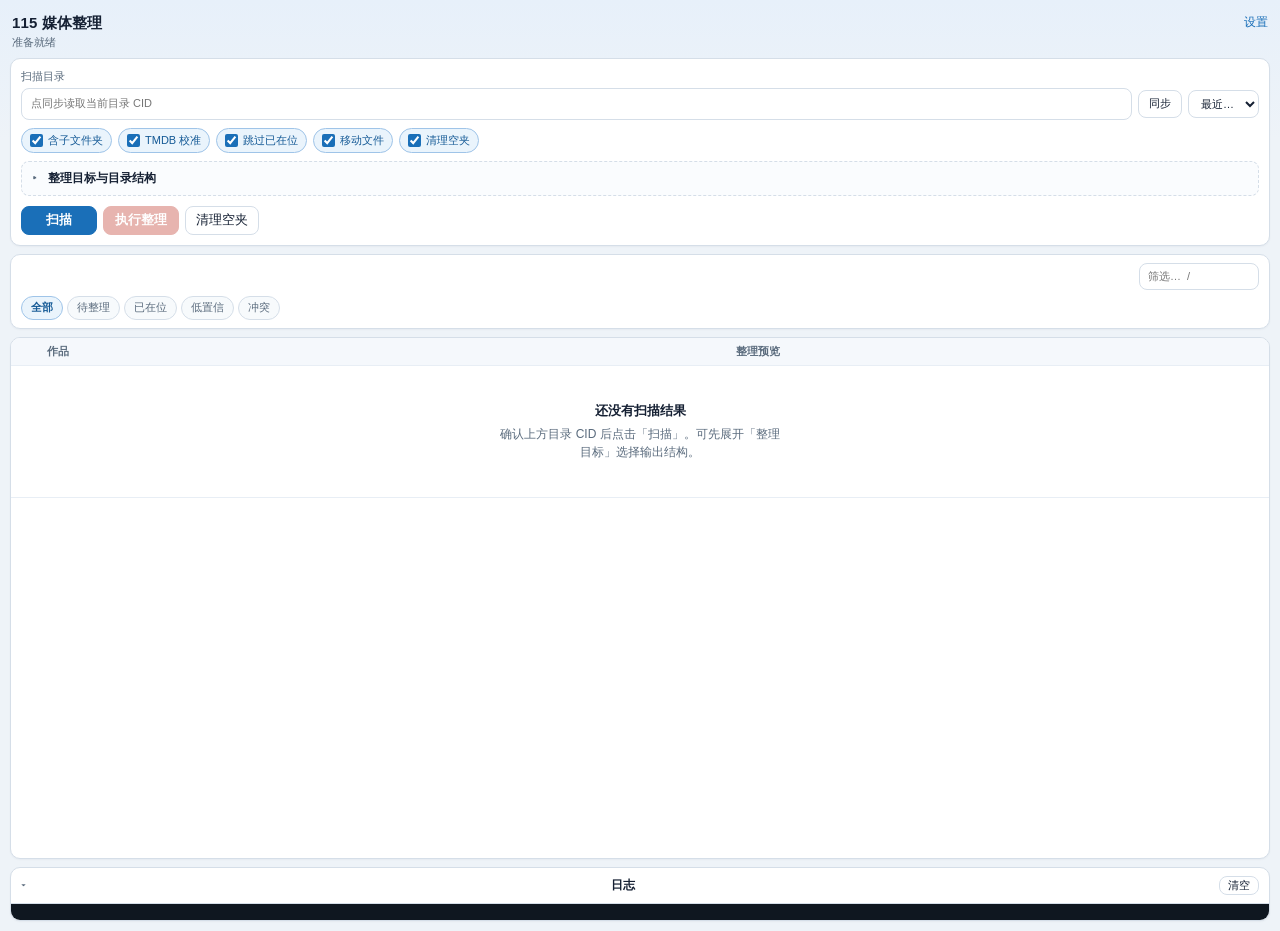
==== sidepanel/index.html @ fe875b84 "Prevent whole-drive scans and polish post-release UX. Stop inventing cid=0 when the current folder c" ====
<!DOCTYPE html>
<html lang="zh-CN">
<head>
  <meta charset="UTF-8" />
  <meta name="viewport" content="width=device-width, initial-scale=1" />
  <title>115 媒体整理</title>
  <link rel="stylesheet" href="style.css" />
</head>
<body>
  <header class="header">
    <div class="header-main">
      <h1>115 媒体整理 <span class="ver" id="appVersion"></span></h1>
      <p class="sub" id="statusLine">准备就绪</p>
    </div>
    <a class="link" href="../options/index.html" target="_blank">设置</a>
  </header>

  <section class="panel scan-panel">
    <label class="field cid-field">
      <span class="field-label">扫描目录</span>
      <div class="cid-row">
        <input id="cidInput" type="text" value="" placeholder="点同步读取当前目录 CID" title="目录 CID，可手动改；勿填 0 除非要扫全盘" />
        <button id="btnRefreshCid" class="btn" type="button" title="从当前 115 标签页重新读取">同步</button>
        <select id="recentCid" title="最近扫描过的目录">
          <option value="">最近…</option>
        </select>
      </div>
      <p class="hint warn-hint" id="cidRootWarn" hidden>当前是网盘根目录 + 含子文件夹 = 将扫描整个网盘。请先「同步」到具体文件夹。</p>
    </label>

    <div class="check-row" role="group" aria-label="扫描选项">
      <label class="chip" title="递归扫描子文件夹；在根目录(cid=0)下会扫全盘">
        <input id="scanRecursive" type="checkbox" checked />
        <span>含子文件夹</span>
      </label>
      <label class="chip" title="用 TMDB 把杂乱文件名校准为标准中文片名">
        <input id="enableMeta" type="checkbox" checked />
        <span>TMDB 校准</span>
      </label>
      <label class="chip" title="已在目标位置且带 tmdb id 的文件跳过网络校准">
        <input id="skipCalibrateOrganized" type="checkbox" checked />
        <span>跳过已在位</span>
      </label>
      <label class="chip" title="重命名后移动到目标路径">
        <input id="moveFiles" type="checkbox" checked />
        <span>移动文件</span>
      </label>
      <label class="chip" title="整理完成后删除无有效视频的文件夹（广告包/过小视频不计；进回收站）">
        <input id="cleanEmptyFolders" type="checkbox" checked />
        <span>清理空夹</span>
      </label>
    </div>
    <p class="hint meta-hint" id="metaHint" hidden>未填 API Key 时将使用 TMDB 网页搜索</p>

    <details class="organize-details" id="organizeBox">
      <summary>整理目标与目录结构</summary>
      <div class="organize-body">
        <label class="field">
          <span class="field-label">目录结构</span>
          <select id="folderLayout"></select>
          <p class="hint" id="folderLayoutHint"></p>
        </label>
        <label class="field">
          <span class="field-label">整理到</span>
          <select id="targetMode">
            <option value="scan">当前扫描目录下</option>
            <option value="cid">指定网盘目录</option>
          </select>
        </label>
        <div class="field" id="targetCidField" hidden>
          <span class="field-label">目标目录</span>
          <div class="target-pick">
            <div class="target-pick-label" id="targetCidLabel" title="cid=0">根目录</div>
            <input id="targetCid" type="hidden" value="0" />
            <button id="btnPickTarget" class="btn" type="button">选择…</button>
            <button id="btnUseScanAsTarget" class="btn" type="button" title="用当前扫描目录">用当前</button>
          </div>
        </div>
        <label class="field">
          <span class="field-label">根路径前缀</span>
          <input id="targetBasePath" type="text" placeholder="可选，例如：媒体库" />
        </label>
      </div>
    </details>

    <div class="actions actions-primary">
      <button id="btnScan" class="btn primary" type="button">扫描</button>
      <button id="btnStopScan" class="btn warn" type="button" hidden>停止扫描</button>
      <button id="btnRun" class="btn danger" type="button" disabled>执行整理</button>
      <button id="btnStopRun" class="btn warn" type="button" hidden>停止整理</button>
      <button id="btnClean" class="btn" type="button" title="扫描当前目录，删除无有效视频的子文件夹（忽略广告/过小文件）">清理空夹</button>
    </div>
  </section>

  <section class="panel tools-panel" id="toolsPanel" hidden>
    <div class="actions actions-select" role="group" aria-label="勾选">
      <span class="actions-label">勾选</span>
      <button id="btnSelectAll" class="btn ghost" type="button" disabled>全选</button>
      <button id="btnSelectNone" class="btn ghost" type="button" disabled>全不选</button>
      <button id="btnSelectVisible" class="btn ghost" type="button" disabled title="只勾选当前筛选/视图下可见的作品">勾选可见</button>
      <button id="btnSelectNeed" class="btn ghost" type="button" disabled title="勾选尚未在目标路径的文件">待整理</button>
      <button id="btnSelectTv" class="btn ghost" type="button" disabled title="只勾选剧集">剧集</button>
      <button id="btnSelectMovie" class="btn ghost" type="button" disabled title="只勾选电影">电影</button>
      <button id="btnSelectLow" class="btn ghost" type="button" disabled title="勾选校准分数偏低或未识别的项">低置信</button>
      <button id="btnRetryFailed" class="btn ghost" type="button" disabled hidden title="只勾选上次整理失败的项">重试失败</button>
    </div>
    <div class="actions actions-more" role="group" aria-label="列表工具">
      <span class="actions-label">列表</span>
      <button id="btnExpandAll" class="btn ghost" type="button" disabled title="展开全部剧集分组">展开</button>
      <button id="btnCollapseAll" class="btn ghost" type="button" disabled title="折叠全部剧集分组">折叠</button>
      <button id="btnRecalibrate" class="btn ghost" type="button" disabled title="仅对勾选项重新 TMDB 校准">重校准</button>
      <button id="btnCopyPlan" class="btn ghost" type="button" disabled title="复制已选文件的目标路径清单">复制清单</button>
    </div>
  </section>

  <div class="modal" id="folderPicker" hidden>
    <div class="modal-backdrop" data-role="close-picker"></div>
    <div class="modal-panel" role="dialog" aria-modal="true" aria-labelledby="folderPickerTitle">
      <div class="modal-head">
        <strong id="folderPickerTitle">选择目标目录</strong>
        <button type="button" class="btn tiny" data-role="close-picker">关闭</button>
      </div>
      <div class="picker-crumb" id="pickerCrumb"></div>
      <div class="picker-toolbar">
        <button type="button" class="btn" id="btnPickerUp" disabled>上级</button>
        <button type="button" class="btn" id="btnPickerRoot">根目录</button>
        <span class="picker-status" id="pickerStatus"></span>
      </div>
      <ul class="picker-list" id="pickerList"></ul>
      <div class="modal-foot">
        <span class="hint" id="pickerCurrent">当前：根目录</span>
        <button type="button" class="btn primary" id="btnPickerConfirm">选择此目录</button>
      </div>
    </div>
  </div>

  <section class="summary" id="summary" hidden>
    <div class="summary-row">
      <span id="summaryText"></span>
      <input id="tableFilter" type="search" placeholder="筛选…  /" autocomplete="off" title="快捷键 /" />
    </div>
    <div class="view-filters" id="viewFilters" role="tablist" aria-label="列表筛选">
      <button type="button" class="view-chip is-active" data-view="all" title="快捷键 1 · 双击勾选可见">全部<span class="view-count" hidden>0</span></button>
      <button type="button" class="view-chip" data-view="need" title="快捷键 2 · 双击勾选可见">待整理<span class="view-count" hidden>0</span></button>
      <button type="button" class="view-chip" data-view="done" title="快捷键 3 · 双击勾选可见">已在位<span class="view-count" hidden>0</span></button>
      <button type="button" class="view-chip" data-view="low" title="快捷键 4 · 双击勾选可见">低置信<span class="view-count" hidden>0</span></button>
      <button type="button" class="view-chip" data-view="conflict" title="快捷键 5 · 双击勾选可见">冲突<span class="view-count" hidden>0</span></button>
    </div>
  </section>

  <section class="table-wrap">
    <table>
      <thead>
        <tr>
          <th class="col-check"></th>
          <th class="col-work">作品</th>
          <th class="col-plan">整理预览</th>
        </tr>
      </thead>
      <tbody id="tbody">
        <tr class="empty"><td colspan="3">
          <div class="empty-state">
            <strong>还没有扫描结果</strong>
            <p>确认上方目录 CID 后点击「扫描」。可先展开「整理目标」选择输出结构。</p>
          </div>
        </td></tr>
      </tbody>
    </table>
  </section>

  <section class="progress" id="progress" hidden>
    <div class="bar"><div class="bar-fill" id="barFill"></div></div>
    <p id="progressText">0 / 0</p>
  </section>

  <details class="log panel" open>
    <summary class="log-head">
      <strong>日志</strong>
      <button id="btnClearLog" class="btn tiny" type="button">清空</button>
    </summary>
    <pre id="log"></pre>
  </details>

  <script type="module" src="app.js"></script>
</body>
</html>
---- sidepanel/style.css ----
:root {
  --bg: #eef3f8;
  --surface: #ffffff;
  --text: #152033;
  --muted: #5a6b7d;
  --line: #d5dee8;
  --line-soft: #e8eef5;
  --primary: #1a6fb8;
  --primary-hover: #155a96;
  --danger: #c4473a;
  --danger-hover: #a8382d;
  --ok: #2a7a4b;
  --warn: #9a6b12;
  --radius: 10px;
  --shadow: 0 1px 2px rgba(21, 32, 51, 0.04);
  --font: "Segoe UI", "PingFang SC", "Hiragino Sans GB", "Microsoft YaHei", sans-serif;
  --mono: ui-monospace, "SF Mono", Menlo, Consolas, monospace;
}

* { box-sizing: border-box; }

html, body {
  margin: 0;
  padding: 0;
  background: var(--bg);
  color: var(--text);
  font: 12.5px/1.4 var(--font);
  min-height: 100%;
}

body {
  display: flex;
  flex-direction: column;
  gap: 8px;
  padding: 10px;
  min-height: 100vh;
  background:
    linear-gradient(180deg, #e7f0fa 0, transparent 140px),
    var(--bg);
}

/* ---------- Header ---------- */

.header {
  display: flex;
  align-items: flex-start;
  justify-content: space-between;
  gap: 10px;
  padding: 2px 2px 0;
}

.header h1 {
  margin: 0;
  font-size: 15px;
  font-weight: 700;
  letter-spacing: 0.01em;
  display: flex;
  align-items: baseline;
  gap: 6px;
  flex-wrap: wrap;
}

.header .ver {
  font-size: 11px;
  font-weight: 500;
  color: var(--muted);
  letter-spacing: 0;
}

.sub {
  margin: 2px 0 0;
  color: var(--muted);
  font-size: 11px;
  line-height: 1.35;
}

.link {
  color: var(--primary);
  text-decoration: none;
  font-size: 12px;
  padding-top: 2px;
  flex-shrink: 0;
}

.link:hover { text-decoration: underline; }

/* ---------- Panels ---------- */

.panel,
.summary,
.table-wrap,
.progress,
.log {
  background: var(--surface);
  border: 1px solid var(--line);
  border-radius: var(--radius);
  box-shadow: var(--shadow);
}

.scan-panel,
.tools-panel {
  padding: 10px;
  display: grid;
  gap: 8px;
}

/* After scan: shrink chrome so the table gets the viewport */
body.has-results .scan-panel {
  gap: 6px;
  padding: 8px 10px;
}
body.has-results .header h1 {
  font-size: 14px;
}
body.has-results .meta-hint:not([hidden]) {
  margin: 0;
}
body.has-results .organize-details:not([open]) summary {
  padding: 4px 0;
}
body.has-results .actions-primary {
  margin-top: 0;
}

.tools-panel {
  gap: 6px;
  padding: 8px 10px;
}

/* ---------- Fields ---------- */

.field {
  display: grid;
  gap: 4px;
  color: var(--muted);
  font-size: 11px;
}

.field-label {
  color: var(--muted);
  font-size: 11px;
}

.field input[type="text"],
.organize-body select,
.organize-body input[type="text"] {
  width: 100%;
  border: 1px solid var(--line);
  border-radius: 8px;
  padding: 7px 9px;
  font: inherit;
  color: var(--text);
  background: #fff;
}

.cid-row {
  display: grid;
  grid-template-columns: 1fr auto auto;
  gap: 6px;
  align-items: center;
}

.cid-row input {
  min-width: 0;
}

.cid-row select {
  max-width: 108px;
  border: 1px solid var(--line);
  border-radius: 8px;
  padding: 6px 8px;
  font: inherit;
  background: #fff;
  color: var(--text);
}

/* ---------- Option chips ---------- */

.check-row {
  display: flex;
  flex-wrap: wrap;
  gap: 6px;
}

.chip {
  display: inline-flex;
  align-items: center;
  gap: 5px;
  padding: 4px 8px;
  border: 1px solid var(--line);
  border-radius: 999px;
  background: #f7fafc;
  color: var(--text);
  font-size: 11px;
  cursor: pointer;
  user-select: none;
}

.chip:has(input:checked) {
  border-color: #9fc4e8;
  background: #eaf4fc;
  color: var(--primary-hover);
}

.chip input {
  margin: 0;
  accent-color: var(--primary);
}

.hint {
  margin: 0;
  color: var(--muted);
  font-size: 11px;
}

.meta-hint {
  color: var(--warn);
}

.warn-hint {
  color: var(--danger);
  margin-top: 4px;
  line-height: 1.35;
}

/* ---------- Organize details ---------- */

.organize-details {
  border: 1px dashed var(--line);
  border-radius: 8px;
  background: #fafcfe;
  overflow: hidden;
}

.organize-details[disabled],
.organize-details.is-disabled {
  opacity: 0.5;
  pointer-events: none;
}

.organize-details > summary {
  list-style: none;
  cursor: pointer;
  padding: 8px 10px;
  font-size: 12px;
  font-weight: 600;
  color: var(--text);
  display: flex;
  align-items: center;
  gap: 6px;
  user-select: none;
}

.organize-details > summary::-webkit-details-marker { display: none; }

.organize-details > summary::before {
  content: "▸";
  color: var(--muted);
  font-size: 10px;
  width: 10px;
}

.organize-details[open] > summary::before { content: "▾"; }

.organize-details > summary:hover {
  background: #f0f5fa;
}

.organize-body {
  display: grid;
  gap: 8px;
  padding: 0 10px 10px;
  border-top: 1px solid var(--line-soft);
  padding-top: 8px;
}

.target-pick {
  display: flex;
  gap: 6px;
  align-items: center;
}

.target-pick-label {
  flex: 1;
  min-width: 0;
  border: 1px solid var(--line);
  border-radius: 8px;
  padding: 7px 9px;
  color: var(--text);
  background: #f8fbfe;
  white-space: nowrap;
  overflow: hidden;
  text-overflow: ellipsis;
  font-size: 12px;
}

/* ---------- Actions ---------- */

.actions {
  display: flex;
  flex-wrap: wrap;
  gap: 6px;
  align-items: center;
}

.actions-primary {
  padding-top: 2px;
}

.actions-primary .btn.primary,
.actions-primary .btn.danger {
  min-width: 76px;
}

.actions-label {
  color: var(--muted);
  font-size: 11px;
  margin-right: 2px;
  flex-shrink: 0;
}

.btn {
  border: 1px solid var(--line);
  background: #fff;
  color: var(--text);
  border-radius: 8px;
  padding: 6px 10px;
  cursor: pointer;
  font: inherit;
  line-height: 1.2;
}

.btn:hover:not(:disabled) { background: #f0f5fa; }
.btn:disabled { opacity: 0.4; cursor: not-allowed; }

.btn.ghost {
  padding: 4px 8px;
  font-size: 11px;
  background: transparent;
  border-color: transparent;
  color: var(--muted);
}

.btn.ghost:hover:not(:disabled) {
  background: #eef3f8;
  color: var(--text);
  border-color: var(--line-soft);
}

.btn.primary {
  background: var(--primary);
  border-color: var(--primary);
  color: #fff;
  font-weight: 600;
}
.btn.primary:hover:not(:disabled) { background: var(--primary-hover); }

.btn.danger {
  background: var(--danger);
  border-color: var(--danger);
  color: #fff;
  font-weight: 600;
}
.btn.danger:hover:not(:disabled) { background: var(--danger-hover); }

.btn.warn {
  background: #c47a1a;
  border-color: #c47a1a;
  color: #fff;
}
.btn.warn:hover:not(:disabled) { background: #a86512; }
.btn.warn[hidden] { display: none !important; }

.btn.tiny {
  padding: 2px 8px;
  font-size: 11px;
}

/* ---------- Summary ---------- */

.summary {
  padding: 8px 10px;
  font-size: 11px;
  color: var(--muted);
  display: grid;
  gap: 6px;
  position: sticky;
  top: 0;
  z-index: 2;
}

.summary-row {
  display: flex;
  gap: 8px;
  align-items: center;
}

.summary-row #summaryText {
  flex: 1;
  min-width: 0;
  line-height: 1.35;
}

#tableFilter {
  width: 120px;
  flex: 0 0 auto;
  border: 1px solid var(--line);
  border-radius: 8px;
  padding: 5px 8px;
  font: inherit;
  background: #fff;
}

.view-filters {
  display: flex;
  flex-wrap: wrap;
  gap: 4px;
}

.view-chip {
  border: 1px solid var(--line);
  background: #f7fafc;
  color: var(--muted);
  border-radius: 999px;
  padding: 3px 9px;
  font: inherit;
  font-size: 11px;
  cursor: pointer;
}

.view-chip:hover {
  background: #eef3f8;
  color: var(--text);
}

.view-chip.is-active {
  border-color: #9fc4e8;
  background: #eaf4fc;
  color: var(--primary-hover);
  font-weight: 600;
}

.view-count {
  margin-left: 4px;
  font-variant-numeric: tabular-nums;
  opacity: 0.75;
  font-weight: 500;
}

.view-chip.is-active .view-count {
  opacity: 1;
}

.view-chip.is-empty {
  opacity: 0.55;
}

.empty-state {
  display: grid;
  gap: 6px;
  justify-items: center;
  max-width: 280px;
  margin: 0 auto;
}

.empty-state strong {
  color: var(--text);
  font-size: 13px;
}

.empty-state p {
  margin: 0;
  color: var(--muted);
  font-size: 12px;
  line-height: 1.45;
}

.progress {
  position: sticky;
  bottom: 0;
  z-index: 2;
}

.tools-panel[hidden] {
  display: none !important;
}

/* ---------- Table ---------- */

.table-wrap {
  padding: 0;
  overflow: auto;
  flex: 1 1 auto;
  min-height: 240px;
  max-height: none;
  /* Main workspace — use most of the sidepanel height */
  height: clamp(280px, 58vh, 78vh);
}

table {
  width: 100%;
  border-collapse: collapse;
  font-size: 12px;
  table-layout: fixed;
}

th, td {
  border-bottom: 1px solid var(--line-soft);
  padding: 6px 8px;
  text-align: left;
  vertical-align: top;
}

th {
  position: sticky;
  top: 0;
  background: #f5f8fc;
  z-index: 1;
  color: var(--muted);
  font-weight: 600;
  font-size: 11px;
}

.col-check {
  width: 28px;
  padding-left: 8px;
  padding-right: 0;
  vertical-align: middle;
}
.col-work { width: 56%; }
.col-plan { width: 44%; }

.work-cell {
  display: flex;
  gap: 8px;
  align-items: flex-start;
  min-width: 0;
}

.poster-link {
  display: block;
  flex: 0 0 auto;
  border-radius: 4px;
  line-height: 0;
}
.poster-link:hover .poster {
  outline: 2px solid var(--primary);
  outline-offset: 1px;
}
.poster {
  width: 36px;
  height: 54px;
  object-fit: cover;
  border-radius: 4px;
  background: #e8eef5;
  display: block;
  flex: 0 0 auto;
}
.poster-empty {
  width: 36px;
  height: 54px;
  border-radius: 4px;
  flex: 0 0 auto;
  background: repeating-linear-gradient(
    -45deg,
    #eef2f7,
    #eef2f7 4px,
    #e4eaf2 4px,
    #e4eaf2 8px
  );
}

.group-head {
  background: #f4f8fc;
}
.group-head td {
  vertical-align: middle;
  border-bottom-color: #d7e3ef;
  padding-top: 8px;
  padding-bottom: 8px;
}
.group-title-row {
  display: flex;
  align-items: center;
  gap: 2px;
  min-width: 0;
}
.group-title-block {
  min-width: 0;
  flex: 1;
  display: grid;
  gap: 4px;
}
.group-title-edit {
  display: flex;
  gap: 4px;
  align-items: center;
  min-width: 0;
  flex: 1;
}
.group-title-input {
  font-weight: 650;
  font-size: 12.5px;
  flex: 1 1 auto;
  min-width: 64px;
}
.group-year-input {
  width: 42px;
  flex: 0 0 auto;
  text-align: center;
  color: var(--muted);
}
.group-tmdb-input {
  width: 58px;
  flex: 0 0 auto;
  text-align: center;
  color: var(--muted);
  font-variant-numeric: tabular-nums;
}
.meta-line {
  font-size: 11px;
  line-height: 1.35;
  overflow: hidden;
  text-overflow: ellipsis;
  white-space: nowrap;
}
.group-head.is-done,
.group-child.is-done {
  background: #f3faf5;
}
.group-head.is-low,
.group-child.is-low {
  background: #fff8ec;
}
.group-head.is-dup,
.group-child.is-dup {
  box-shadow: inset 3px 0 0 #c4473a;
}
.group-head.is-gap {
  box-shadow: inset 3px 0 0 #9a6b12;
}

.kind-inline {
  display: flex;
  flex-wrap: wrap;
  gap: 4px;
  align-items: center;
}
.kind-select,
.region-select {
  border: 1px solid var(--line);
  border-radius: 6px;
  padding: 2px 6px;
  font: inherit;
  font-size: 11px;
  background: #fff;
  color: var(--text);
  width: auto;
  max-width: 100%;
}
.kind-select { min-width: 56px; }
.region-select { min-width: 64px; }

.plan-stack {
  display: grid;
  gap: 4px;
  min-width: 0;
}
.plan-stack input {
  width: 100%;
}
.plan-sub {
  font-size: 11px;
  line-height: 1.3;
  overflow: hidden;
  text-overflow: ellipsis;
  white-space: nowrap;
}
.plan-name-preview {
  display: block;
  overflow: hidden;
  text-overflow: ellipsis;
  white-space: nowrap;
}

.file-cell {
  min-width: 0;
  padding-left: 4px;
}
.file-name {
  overflow: hidden;
  text-overflow: ellipsis;
  white-space: nowrap;
  font-size: 11.5px;
  line-height: 1.35;
}
.file-meta {
  display: flex;
  flex-wrap: wrap;
  align-items: center;
  gap: 4px 6px;
  margin-top: 2px;
  font-size: 11px;
  line-height: 1.3;
}

.tag-warn,
.tag-done {
  display: inline-block;
  margin-left: 4px;
  padding: 0 5px;
  border-radius: 4px;
  font-size: 10px;
  font-weight: 500;
  vertical-align: middle;
}
.tag-warn {
  background: #fde8e6;
  color: var(--danger);
}
.tag-done {
  background: #e5f5ea;
  color: var(--ok);
}

.group-toggle {
  border: 0;
  background: transparent;
  cursor: pointer;
  padding: 0 2px;
  color: var(--muted);
  font-size: 11px;
  line-height: 1.4;
  flex: 0 0 auto;
}
.group-toggle-spacer {
  display: inline-block;
  width: 12px;
  flex: 0 0 auto;
}
.group-child td {
  padding-top: 5px;
  padding-bottom: 5px;
}
.group-child.is-companion { opacity: 0.85; }
.group-child.is-hidden { display: none; }

td input[type="text"] {
  width: 100%;
  min-width: 0;
  border: 1px solid transparent;
  border-radius: 6px;
  padding: 3px 5px;
  font: inherit;
  background: transparent;
}

td input[type="text"]:hover {
  border-color: var(--line-soft);
  background: #fff;
}

td input[type="text"]:focus {
  border-color: var(--primary);
  background: #fff;
  outline: none;
}

.plan-path {
  color: var(--muted);
  font-size: 11px;
}
.plan-name {
  font-weight: 500;
}

tr.empty td {
  text-align: center;
  color: var(--muted);
  padding: 36px 12px;
}

.badge {
  display: inline-block;
  padding: 0 5px;
  border-radius: 999px;
  background: #eef4fa;
  color: var(--muted);
  font-size: 10px;
  line-height: 1.5;
  flex: 0 0 auto;
}

.badge.tv { background: #e8f4ff; color: #1e78c8; }
.badge.movie { background: #eef8ef; color: #2a7a4b; }
.badge.unknown { background: #f7f1e4; color: #9a6b12; }

.muted { color: var(--muted); }
.err { color: var(--danger); }
.ok { color: var(--ok); }

/* ---------- Progress / log ---------- */

.progress {
  padding: 8px 10px;
}

.progress .bar {
  height: 6px;
  background: #e7eef6;
  border-radius: 999px;
  overflow: hidden;
}

.bar-fill {
  height: 100%;
  width: 0%;
  background: linear-gradient(90deg, #1e78c8, #4aa3e8);
  transition: width 0.2s ease;
}

#progressText {
  margin: 6px 0 0;
  color: var(--muted);
  font-size: 11px;
}

.log {
  padding: 0;
  overflow: hidden;
}

.log > summary.log-head {
  list-style: none;
  display: flex;
  justify-content: space-between;
  align-items: center;
  padding: 8px 10px;
  cursor: pointer;
  user-select: none;
  font-size: 12px;
}

.log > summary.log-head::-webkit-details-marker { display: none; }

.log > summary.log-head::before {
  content: "▾ ";
  color: var(--muted);
  font-size: 10px;
}

.log:not([open]) > summary.log-head::before { content: "▸ "; }

#log {
  margin: 0;
  max-height: 120px;
  overflow: auto;
  background: #0f1720;
  color: #d7e2ee;
  border-radius: 0;
  border-top: 1px solid var(--line);
  padding: 8px 10px;
  font: 11px/1.45 var(--mono);
  white-space: pre-wrap;
  word-break: break-all;
}

/* ---------- Modal ---------- */

.modal[hidden] { display: none !important; }

.modal {
  position: fixed;
  inset: 0;
  z-index: 1000;
  display: flex;
  align-items: flex-end;
  justify-content: center;
}

.modal-backdrop {
  position: absolute;
  inset: 0;
  background: rgba(15, 23, 32, 0.45);
}

.modal-panel {
  position: relative;
  width: min(100%, 420px);
  max-height: min(78vh, 560px);
  margin: 0 10px 10px;
  background: var(--surface);
  border: 1px solid var(--line);
  border-radius: 12px;
  box-shadow: 0 12px 40px rgba(15, 23, 32, 0.18);
  display: flex;
  flex-direction: column;
  overflow: hidden;
}

.modal-head,
.modal-foot,
.picker-toolbar {
  display: flex;
  align-items: center;
  gap: 8px;
  padding: 10px 12px;
  border-bottom: 1px solid var(--line);
}

.modal-foot {
  border-bottom: none;
  border-top: 1px solid var(--line);
  justify-content: space-between;
}

.picker-crumb {
  display: flex;
  flex-wrap: wrap;
  gap: 4px;
  padding: 8px 12px;
  border-bottom: 1px solid var(--line);
  background: #f8fbfe;
  font-size: 11px;
}

.picker-crumb button {
  border: none;
  background: transparent;
  color: var(--primary);
  cursor: pointer;
  padding: 0;
  font: inherit;
}

.picker-crumb button:disabled {
  color: var(--text);
  cursor: default;
  font-weight: 600;
}

.picker-crumb .sep { color: var(--muted); }

.picker-status {
  margin-left: auto;
  color: var(--muted);
  font-size: 11px;
}

.picker-list {
  list-style: none;
  margin: 0;
  padding: 0;
  overflow: auto;
  flex: 1;
  min-height: 160px;
}

.picker-list li {
  display: flex;
  align-items: center;
  gap: 8px;
  padding: 9px 12px;
  border-bottom: 1px solid var(--line);
  cursor: pointer;
}

.picker-list li:hover { background: #f0f6fc; }

.picker-list li .ico {
  width: 14px;
  height: 14px;
  flex-shrink: 0;
  border-radius: 2px;
  background:
    linear-gradient(180deg, #f0c36a 0 38%, transparent 38%),
    linear-gradient(180deg, #e8a93a 0%, #d99220 100%);
  box-shadow: inset 0 0 0 1px rgba(160, 100, 20, 0.25);
}

.picker-list li .name {
  flex: 1;
  min-width: 0;
  overflow: hidden;
  text-overflow: ellipsis;
  white-space: nowrap;
}

.picker-list .empty {
  padding: 28px 12px;
  text-align: center;
  color: var(--muted);
  cursor: default;
}

.picker-list .empty:hover { background: transparent; }

/* Clear button inside log summary shouldn't toggle details */
.log-head .btn {
  position: relative;
  z-index: 1;
}

@media (max-width: 380px) {
  .cid-row {
    grid-template-columns: 1fr 1fr;
  }
  .cid-row input {
    grid-column: 1 / -1;
  }
  .col-work { width: 52%; }
  .col-plan { width: 48%; }
  .poster,
  .poster-empty {
    width: 28px;
    height: 42px;
  }
}
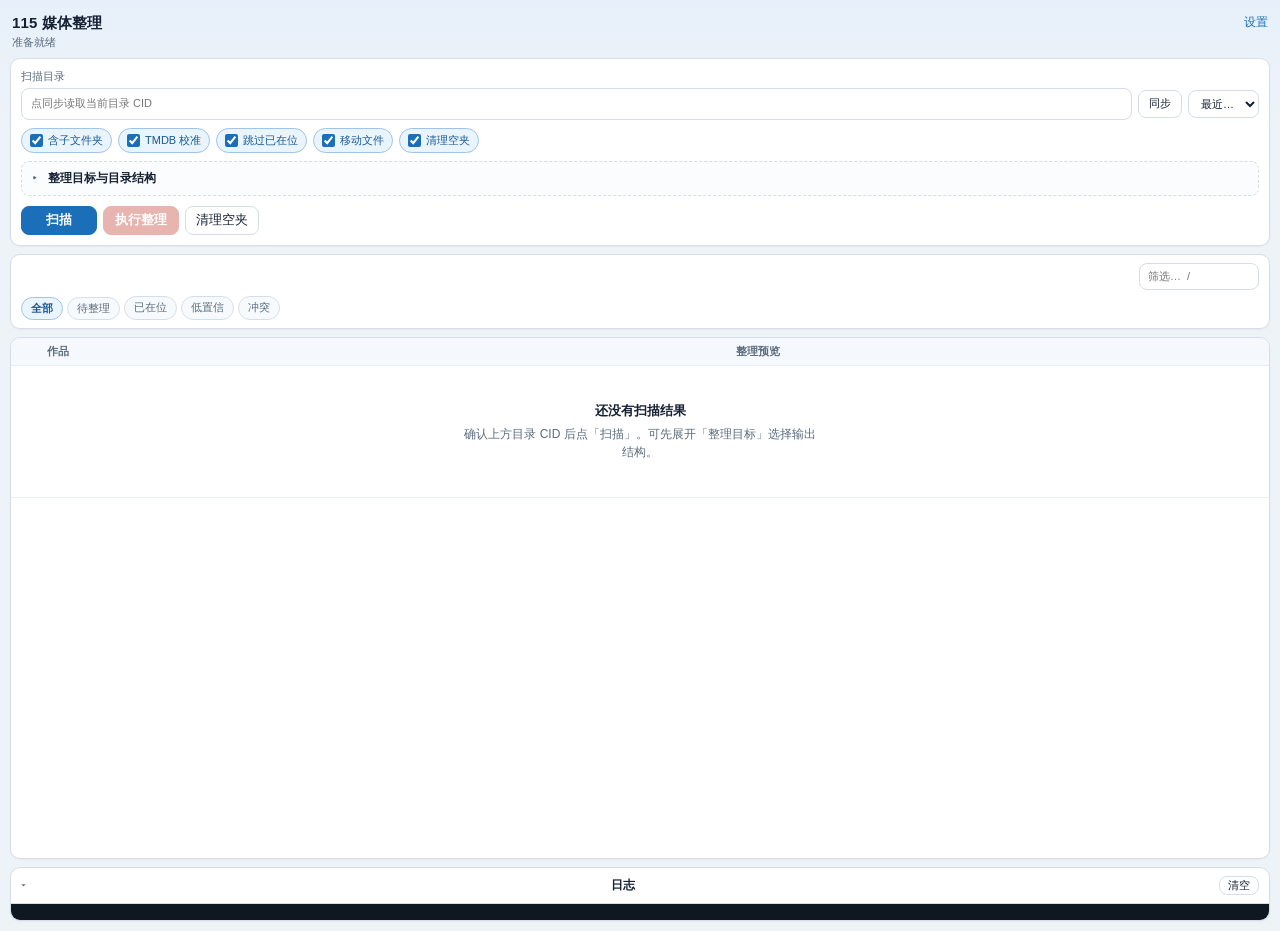
==== commit b3342253: "Ship 0.0.50 with Emby library trees and clearer empty states. Default organize layout now matches Em" ====
--- a/sidepanel/index.html
+++ b/sidepanel/index.html
@@ -19,17 +19,17 @@
     <label class="field cid-field">
       <span class="field-label">扫描目录</span>
       <div class="cid-row">
-        <input id="cidInput" type="text" value="" placeholder="点同步读取当前目录 CID" title="目录 CID，可手动改；勿填 0 除非要扫全盘" />
+        <input id="cidInput" type="text" value="" placeholder="点同步读取当前目录 CID" title="目录 CID，不能为 0（网盘根目录）" />
         <button id="btnRefreshCid" class="btn" type="button" title="从当前 115 标签页重新读取">同步</button>
         <select id="recentCid" title="最近扫描过的目录">
           <option value="">最近…</option>
         </select>
       </div>
-      <p class="hint warn-hint" id="cidRootWarn" hidden>当前是网盘根目录 + 含子文件夹 = 将扫描整个网盘。请先「同步」到具体文件夹。</p>
+      <p class="hint warn-hint" id="cidRootWarn" hidden>已禁止扫描网盘根目录（cid=0）。请先在 115 进入具体文件夹后点「同步」，或从「最近」选择子目录。</p>
     </label>
 
     <div class="check-row" role="group" aria-label="扫描选项">
-      <label class="chip" title="递归扫描子文件夹；在根目录(cid=0)下会扫全盘">
+      <label class="chip" title="递归扫描子文件夹（网盘根目录不允许扫描）">
         <input id="scanRecursive" type="checkbox" checked />
         <span>含子文件夹</span>
       </label>
@@ -45,7 +45,7 @@
         <input id="moveFiles" type="checkbox" checked />
         <span>移动文件</span>
       </label>
-      <label class="chip" title="整理完成后删除无有效视频的文件夹（广告包/过小视频不计；进回收站）">
+      <label class="chip" title="整理完成后删除推广图/广告包等垃圾，并移除无有效视频的文件夹（进回收站）">
         <input id="cleanEmptyFolders" type="checkbox" checked />
         <span>清理空夹</span>
       </label>
@@ -55,11 +55,12 @@
     <details class="organize-details" id="organizeBox">
       <summary>整理目标与目录结构</summary>
       <div class="organize-body">
-        <label class="field">
+        <div class="field">
           <span class="field-label">目录结构</span>
           <select id="folderLayout"></select>
           <p class="hint" id="folderLayoutHint"></p>
-        </label>
+          <pre class="layout-tree" id="folderLayoutTree" aria-label="Emby 目录树预览"></pre>
+        </div>
         <label class="field">
           <span class="field-label">整理到</span>
           <select id="targetMode">
@@ -88,7 +89,7 @@
       <button id="btnStopScan" class="btn warn" type="button" hidden>停止扫描</button>
       <button id="btnRun" class="btn danger" type="button" disabled>执行整理</button>
       <button id="btnStopRun" class="btn warn" type="button" hidden>停止整理</button>
-      <button id="btnClean" class="btn" type="button" title="扫描当前目录，删除无有效视频的子文件夹（忽略广告/过小文件）">清理空夹</button>
+      <button id="btnClean" class="btn" type="button" title="扫描当前目录：先删推广图/广告包等垃圾，再删无有效视频的子文件夹">清理空夹</button>
     </div>
   </section>
 
@@ -161,7 +162,7 @@
         <tr class="empty"><td colspan="3">
           <div class="empty-state">
             <strong>还没有扫描结果</strong>
-            <p>确认上方目录 CID 后点击「扫描」。可先展开「整理目标」选择输出结构。</p>
+            <p>确认上方目录 CID 后点「扫描」。可先展开「整理目标」选择输出结构。</p>
           </div>
         </td></tr>
       </tbody>
--- a/sidepanel/style.css
+++ b/sidepanel/style.css
@@ -274,6 +274,21 @@
   padding-top: 8px;
 }
 
+.layout-tree {
+  margin: 0;
+  padding: 8px 10px;
+  background: #f4f8fc;
+  border: 1px solid var(--line-soft);
+  border-radius: 8px;
+  font-family: var(--mono);
+  font-size: 11px;
+  line-height: 1.45;
+  color: var(--text);
+  white-space: pre;
+  overflow-x: auto;
+  max-height: 180px;
+}
+
 .target-pick {
   display: flex;
   gap: 6px;
@@ -459,7 +474,7 @@
   display: grid;
   gap: 6px;
   justify-items: center;
-  max-width: 280px;
+  max-width: 360px;
   margin: 0 auto;
 }
 
@@ -987,10 +1002,15 @@
 }
 
 .picker-list .empty {
+  display: block;
   padding: 28px 12px;
   text-align: center;
   color: var(--muted);
   cursor: default;
+}
+
+.picker-list .empty .empty-state {
+  max-width: 240px;
 }
 
 .picker-list .empty:hover { background: transparent; }
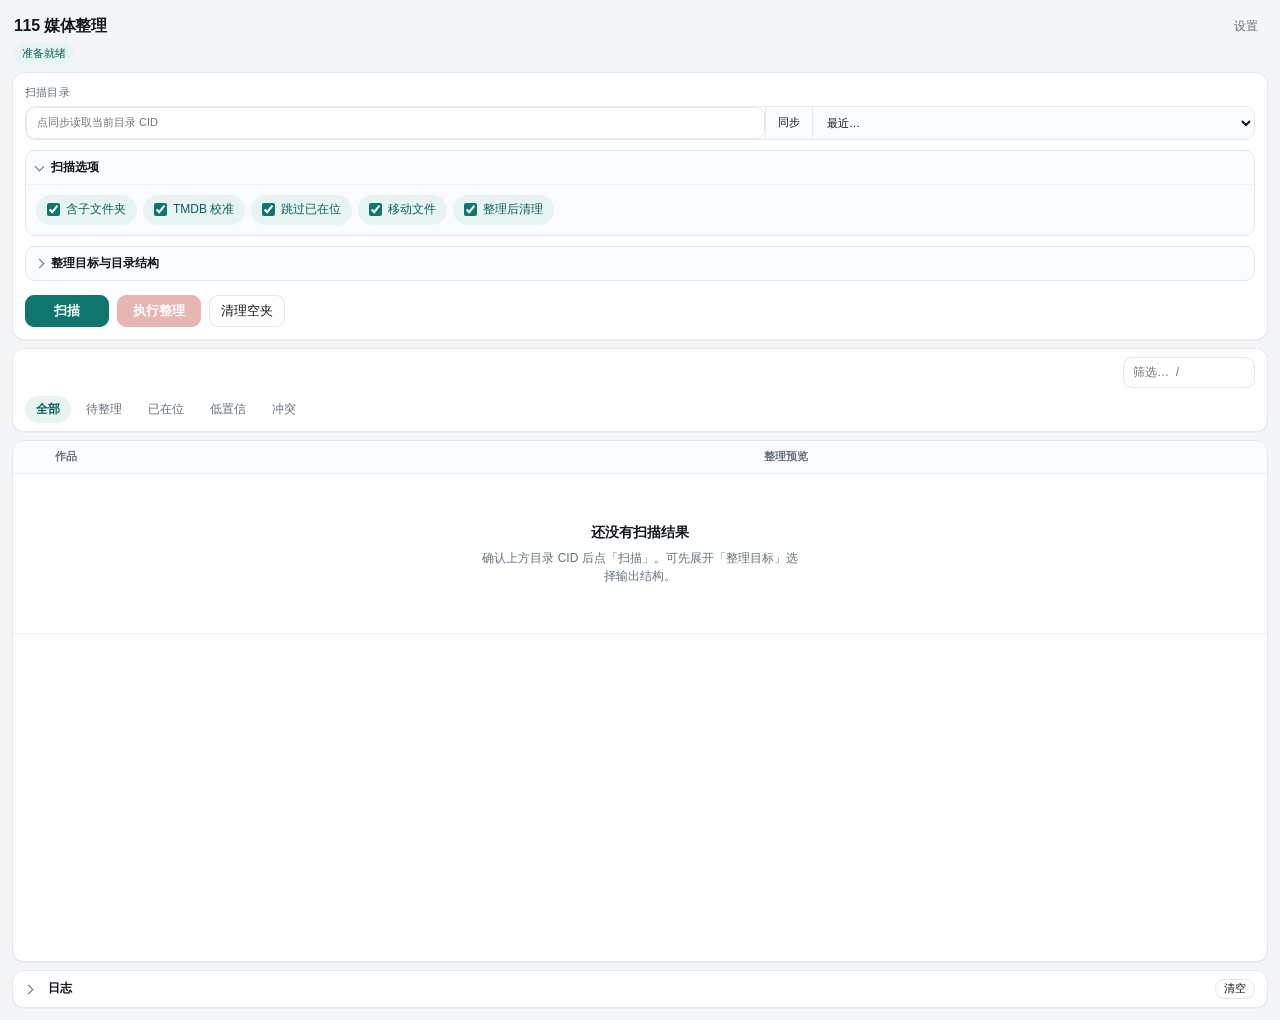
==== commit 108dc891: "Tighten the organizer UI so scan results stay readable. Keep the work row, filters, and destination " ====
--- a/sidepanel/index.html
+++ b/sidepanel/index.html
@@ -10,14 +10,14 @@
   <header class="header">
     <div class="header-main">
       <h1>115 媒体整理 <span class="ver" id="appVersion"></span></h1>
-      <p class="sub" id="statusLine">准备就绪</p>
+      <p class="status-pill" id="statusLine">准备就绪</p>
     </div>
     <a class="link" href="../options/index.html" target="_blank">设置</a>
   </header>
 
   <section class="panel scan-panel">
     <label class="field cid-field">
-      <span class="field-label">扫描目录</span>
+      <span class="field-label" id="cidFieldLabel">扫描目录</span>
       <div class="cid-row">
         <input id="cidInput" type="text" value="" placeholder="点同步读取当前目录 CID" title="目录 CID，不能为 0（网盘根目录）" />
         <button id="btnRefreshCid" class="btn" type="button" title="从当前 115 标签页重新读取">同步</button>
@@ -28,29 +28,37 @@
       <p class="hint warn-hint" id="cidRootWarn" hidden>已禁止扫描网盘根目录（cid=0）。请先在 115 进入具体文件夹后点「同步」，或从「最近」选择子目录。</p>
     </label>
 
-    <div class="check-row" role="group" aria-label="扫描选项">
-      <label class="chip" title="递归扫描子文件夹（网盘根目录不允许扫描）">
-        <input id="scanRecursive" type="checkbox" checked />
-        <span>含子文件夹</span>
-      </label>
-      <label class="chip" title="用 TMDB 把杂乱文件名校准为标准中文片名">
-        <input id="enableMeta" type="checkbox" checked />
-        <span>TMDB 校准</span>
-      </label>
-      <label class="chip" title="已在目标位置且带 tmdb id 的文件跳过网络校准">
-        <input id="skipCalibrateOrganized" type="checkbox" checked />
-        <span>跳过已在位</span>
-      </label>
-      <label class="chip" title="重命名后移动到目标路径">
-        <input id="moveFiles" type="checkbox" checked />
-        <span>移动文件</span>
-      </label>
-      <label class="chip" title="整理完成后删除推广图/广告包等垃圾，并移除无有效视频的文件夹（进回收站）">
-        <input id="cleanEmptyFolders" type="checkbox" checked />
-        <span>清理空夹</span>
-      </label>
-    </div>
-    <p class="hint meta-hint" id="metaHint" hidden>未填 API Key 时将使用 TMDB 网页搜索</p>
+    <details class="scan-options" id="scanOptions" open>
+      <summary>扫描选项</summary>
+      <div class="scan-options-body">
+        <div class="check-row" role="group" aria-label="扫描选项">
+          <label class="chip" title="递归扫描子文件夹（网盘根目录不允许扫描）">
+            <input id="scanRecursive" type="checkbox" checked />
+            <span>含子文件夹</span>
+          </label>
+          <label class="chip" title="用 TMDB 把杂乱文件名校准为标准中文片名">
+            <input id="enableMeta" type="checkbox" checked />
+            <span>TMDB 校准</span>
+          </label>
+          <label class="chip" title="已在目标位置且带 tmdb id 的文件跳过网络校准">
+            <input id="skipCalibrateOrganized" type="checkbox" checked />
+            <span>跳过已在位</span>
+          </label>
+          <label class="chip" title="重命名后移动到目标路径">
+            <input id="moveFiles" type="checkbox" checked />
+            <span>移动文件</span>
+          </label>
+          <label class="chip" title="整理完成后删除推广图/广告包等垃圾，并移除无有效视频的文件夹（进回收站）">
+            <input id="cleanEmptyFolders" type="checkbox" checked />
+            <span>整理后清理</span>
+          </label>
+        </div>
+        <p class="hint meta-hint" id="metaHint" hidden>
+          未填 API Key，将用 TMDB 网页搜索 ·
+          <a class="hint-link" href="../options/index.html" target="_blank">去设置</a>
+        </p>
+      </div>
+    </details>
 
     <details class="organize-details" id="organizeBox">
       <summary>整理目标与目录结构</summary>
@@ -94,23 +102,33 @@
   </section>
 
   <section class="panel tools-panel" id="toolsPanel" hidden>
-    <div class="actions actions-select" role="group" aria-label="勾选">
-      <span class="actions-label">勾选</span>
-      <button id="btnSelectAll" class="btn ghost" type="button" disabled>全选</button>
-      <button id="btnSelectNone" class="btn ghost" type="button" disabled>全不选</button>
-      <button id="btnSelectVisible" class="btn ghost" type="button" disabled title="只勾选当前筛选/视图下可见的作品">勾选可见</button>
-      <button id="btnSelectNeed" class="btn ghost" type="button" disabled title="勾选尚未在目标路径的文件">待整理</button>
-      <button id="btnSelectTv" class="btn ghost" type="button" disabled title="只勾选剧集">剧集</button>
-      <button id="btnSelectMovie" class="btn ghost" type="button" disabled title="只勾选电影">电影</button>
-      <button id="btnSelectLow" class="btn ghost" type="button" disabled title="勾选校准分数偏低或未识别的项">低置信</button>
-      <button id="btnRetryFailed" class="btn ghost" type="button" disabled hidden title="只勾选上次整理失败的项">重试失败</button>
-    </div>
-    <div class="actions actions-more" role="group" aria-label="列表工具">
-      <span class="actions-label">列表</span>
-      <button id="btnExpandAll" class="btn ghost" type="button" disabled title="展开全部剧集分组">展开</button>
-      <button id="btnCollapseAll" class="btn ghost" type="button" disabled title="折叠全部剧集分组">折叠</button>
-      <button id="btnRecalibrate" class="btn ghost" type="button" disabled title="仅对勾选项重新 TMDB 校准">重校准</button>
-      <button id="btnCopyPlan" class="btn ghost" type="button" disabled title="复制已选文件的目标路径清单">复制清单</button>
+    <div class="tools-row">
+      <div class="actions actions-select" role="group" aria-label="勾选">
+        <span class="actions-label">勾选</span>
+        <button id="btnSelectAll" class="btn ghost" type="button" disabled>全选</button>
+        <button id="btnSelectNone" class="btn ghost" type="button" disabled>全不选</button>
+        <button id="btnSelectVisible" class="btn ghost" type="button" disabled title="只勾选当前筛选/视图下可见的作品">可见</button>
+        <select id="selectPreset" class="select-preset" aria-label="按条件勾选" disabled>
+          <option value="">按条件…</option>
+          <option value="btnSelectNeed">待整理</option>
+          <option value="btnSelectTv">剧集</option>
+          <option value="btnSelectMovie">电影</option>
+          <option value="btnSelectLow">低置信</option>
+          <option value="btnRetryFailed" id="optSelectFailed" hidden>上次失败</option>
+        </select>
+        <button id="btnSelectNeed" class="btn ghost select-extra" type="button" disabled title="勾选尚未在目标路径的文件">待整理</button>
+        <button id="btnSelectTv" class="btn ghost select-extra" type="button" disabled title="只勾选剧集">剧集</button>
+        <button id="btnSelectMovie" class="btn ghost select-extra" type="button" disabled title="只勾选电影">电影</button>
+        <button id="btnSelectLow" class="btn ghost select-extra" type="button" disabled title="勾选校准分数偏低或未识别的项">低置信</button>
+        <button id="btnRetryFailed" class="btn ghost select-extra" type="button" disabled hidden title="只勾选上次整理失败的项">重试失败</button>
+      </div>
+      <div class="actions actions-more" role="group" aria-label="列表工具">
+        <span class="actions-label">列表</span>
+        <button id="btnExpandAll" class="btn ghost" type="button" disabled title="展开全部剧集分组">展开</button>
+        <button id="btnCollapseAll" class="btn ghost" type="button" disabled title="折叠全部剧集分组">折叠</button>
+        <button id="btnRecalibrate" class="btn ghost" type="button" disabled title="仅对勾选项重新 TMDB 校准">重校准</button>
+        <button id="btnCopyPlan" class="btn ghost" type="button" disabled title="复制已选文件的目标路径清单">复制清单</button>
+      </div>
     </div>
   </section>
 
@@ -174,7 +192,7 @@
     <p id="progressText">0 / 0</p>
   </section>
 
-  <details class="log panel" open>
+  <details class="log panel">
     <summary class="log-head">
       <strong>日志</strong>
       <button id="btnClearLog" class="btn tiny" type="button">清空</button>
@@ -182,6 +200,8 @@
     <pre id="log"></pre>
   </details>
 
+  <img id="posterZoom" class="poster-zoom" alt="" hidden />
+
   <script type="module" src="app.js"></script>
 </body>
 </html>
--- a/sidepanel/style.css
+++ b/sidepanel/style.css
@@ -1,20 +1,22 @@
 :root {
-  --bg: #eef3f8;
+  --bg: #f4f5f7;
   --surface: #ffffff;
-  --text: #152033;
-  --muted: #5a6b7d;
-  --line: #d5dee8;
-  --line-soft: #e8eef5;
-  --primary: #1a6fb8;
-  --primary-hover: #155a96;
-  --danger: #c4473a;
-  --danger-hover: #a8382d;
-  --ok: #2a7a4b;
-  --warn: #9a6b12;
-  --radius: 10px;
-  --shadow: 0 1px 2px rgba(21, 32, 51, 0.04);
-  --font: "Segoe UI", "PingFang SC", "Hiragino Sans GB", "Microsoft YaHei", sans-serif;
+  --text: #12151a;
+  --muted: #66707c;
+  --line: #e4e7ec;
+  --line-soft: #eef0f3;
+  --primary: #0f766e;
+  --primary-hover: #0b5f59;
+  --primary-soft: #e7f4f2;
+  --danger: #c2413b;
+  --danger-hover: #a3342f;
+  --ok: #2f7a4f;
+  --warn: #9a6700;
+  --radius: 12px;
+  --shadow: 0 1px 0 rgba(18, 21, 26, 0.04);
+  --font: "SF Pro Text", "Segoe UI", "PingFang SC", "Hiragino Sans GB", "Microsoft YaHei", sans-serif;
   --mono: ui-monospace, "SF Mono", Menlo, Consolas, monospace;
+  --focus: 0 0 0 3px rgba(15, 118, 110, 0.22);
 }
 
 * { box-sizing: border-box; }
@@ -24,19 +26,26 @@
   padding: 0;
   background: var(--bg);
   color: var(--text);
-  font: 12.5px/1.4 var(--font);
+  font: 13px/1.45 var(--font);
   min-height: 100%;
+  -webkit-font-smoothing: antialiased;
 }
 
 body {
   display: flex;
   flex-direction: column;
   gap: 8px;
-  padding: 10px;
+  padding: 12px;
   min-height: 100vh;
-  background:
-    linear-gradient(180deg, #e7f0fa 0, transparent 140px),
-    var(--bg);
+}
+
+button, input, select {
+  font: inherit;
+}
+
+:focus-visible {
+  outline: none;
+  box-shadow: var(--focus);
 }
 
 /* ---------- Header ---------- */
@@ -51,38 +60,50 @@
 
 .header h1 {
   margin: 0;
-  font-size: 15px;
-  font-weight: 700;
+  font-size: 16px;
+  font-weight: 650;
+  letter-spacing: -0.02em;
+  display: flex;
+  align-items: baseline;
+  gap: 8px;
+  flex-wrap: wrap;
+}
+
+.header .ver {
+  font-size: 11px;
+  font-weight: 500;
+  color: var(--muted);
+  letter-spacing: 0;
+  font-variant-numeric: tabular-nums;
+}
+
+.status-pill {
+  margin: 6px 0 0;
+  display: inline-flex;
+  align-items: center;
+  max-width: 100%;
+  padding: 3px 8px;
+  border-radius: 999px;
+  background: var(--primary-soft);
+  color: var(--primary-hover);
+  font-size: 11px;
+  line-height: 1.35;
   letter-spacing: 0.01em;
-  display: flex;
-  align-items: baseline;
-  gap: 6px;
-  flex-wrap: wrap;
-}
-
-.header .ver {
-  font-size: 11px;
-  font-weight: 500;
-  color: var(--muted);
-  letter-spacing: 0;
-}
-
-.sub {
-  margin: 2px 0 0;
-  color: var(--muted);
-  font-size: 11px;
-  line-height: 1.35;
 }
 
 .link {
-  color: var(--primary);
+  color: var(--muted);
   text-decoration: none;
   font-size: 12px;
-  padding-top: 2px;
+  padding: 4px 8px;
+  border-radius: 8px;
   flex-shrink: 0;
 }
 
-.link:hover { text-decoration: underline; }
+.link:hover {
+  color: var(--text);
+  background: var(--line-soft);
+}
 
 /* ---------- Panels ---------- */
 
@@ -99,39 +120,53 @@
 
 .scan-panel,
 .tools-panel {
-  padding: 10px;
+  padding: 12px;
   display: grid;
+  gap: 10px;
+}
+
+body.has-results .scan-panel {
   gap: 8px;
-}
-
-/* After scan: shrink chrome so the table gets the viewport */
-body.has-results .scan-panel {
-  gap: 6px;
-  padding: 8px 10px;
+  padding: 10px 12px;
 }
 body.has-results .header h1 {
-  font-size: 14px;
+  font-size: 15px;
 }
 body.has-results .meta-hint:not([hidden]) {
   margin: 0;
 }
-body.has-results .organize-details:not([open]) summary {
-  padding: 4px 0;
+body.has-results .organize-details:not([open]) summary,
+body.has-results .scan-options:not([open]) summary {
+  padding: 6px 10px;
 }
 body.has-results .actions-primary {
   margin-top: 0;
 }
+body.has-results #btnScan.primary {
+  background: #fff;
+  border-color: var(--line);
+  color: var(--text);
+}
+body.has-results #btnScan.primary:hover:not(:disabled) {
+  background: var(--line-soft);
+}
+body.has-results .table-wrap {
+  height: clamp(320px, 66vh, 84vh);
+}
+body.has-results:not(.is-busy) .status-pill {
+  opacity: 0.85;
+}
 
 .tools-panel {
-  gap: 6px;
-  padding: 8px 10px;
+  gap: 8px;
+  padding: 8px 12px;
 }
 
 /* ---------- Fields ---------- */
 
 .field {
   display: grid;
-  gap: 4px;
+  gap: 5px;
   color: var(--muted);
   font-size: 11px;
 }
@@ -139,39 +174,78 @@
 .field-label {
   color: var(--muted);
   font-size: 11px;
+  font-weight: 500;
+  letter-spacing: 0.02em;
 }
 
 .field input[type="text"],
+.cid-row input,
+.cid-row select,
 .organize-body select,
-.organize-body input[type="text"] {
+.organize-body input[type="text"],
+#tableFilter {
   width: 100%;
   border: 1px solid var(--line);
-  border-radius: 8px;
-  padding: 7px 9px;
+  border-radius: 9px;
+  padding: 7px 10px;
   font: inherit;
   color: var(--text);
   background: #fff;
+  transition: border-color 0.12s ease, box-shadow 0.12s ease;
+}
+
+.field input[type="text"]:hover,
+.cid-row input:hover,
+.cid-row select:hover,
+.organize-body select:hover,
+.organize-body input[type="text"]:hover,
+#tableFilter:hover {
+  border-color: #d0d5dc;
 }
 
 .cid-row {
   display: grid;
-  grid-template-columns: 1fr auto auto;
-  gap: 6px;
-  align-items: center;
+  grid-template-columns: 1fr auto minmax(92px, 36%);
+  align-items: stretch;
+  border: 1px solid var(--line);
+  border-radius: 10px;
+  overflow: hidden;
+  background: #fff;
+}
+
+.cid-row input,
+.cid-row select,
+.cid-row .btn {
+  border: 0;
+  border-radius: 0;
+  box-shadow: none;
 }
 
 .cid-row input {
   min-width: 0;
+  font-family: var(--mono);
+  font-size: 12px;
+  padding: 8px 10px;
+}
+
+.cid-row input:focus,
+.cid-row select:focus,
+.cid-row .btn:focus-visible {
+  box-shadow: inset 0 0 0 2px rgba(15, 118, 110, 0.35);
 }
 
 .cid-row select {
-  max-width: 108px;
-  border: 1px solid var(--line);
-  border-radius: 8px;
-  padding: 6px 8px;
-  font: inherit;
-  background: #fff;
-  color: var(--text);
+  min-width: 0;
+  max-width: none;
+  padding: 8px 10px;
+  border-left: 1px solid var(--line);
+  background: #fafbfc;
+}
+
+.cid-row .btn {
+  border-left: 1px solid var(--line);
+  padding: 8px 12px;
+  background: #fafbfc;
 }
 
 /* ---------- Option chips ---------- */
@@ -185,20 +259,26 @@
 .chip {
   display: inline-flex;
   align-items: center;
-  gap: 5px;
-  padding: 4px 8px;
+  gap: 6px;
+  padding: 5px 10px;
   border: 1px solid var(--line);
   border-radius: 999px;
-  background: #f7fafc;
-  color: var(--text);
-  font-size: 11px;
+  background: #fff;
+  color: var(--muted);
+  font-size: 12px;
   cursor: pointer;
   user-select: none;
+  transition: background 0.12s ease, border-color 0.12s ease, color 0.12s ease;
+}
+
+.chip:hover {
+  color: var(--text);
+  border-color: #d0d5dc;
 }
 
 .chip:has(input:checked) {
-  border-color: #9fc4e8;
-  background: #eaf4fc;
+  border-color: transparent;
+  background: var(--primary-soft);
   color: var(--primary-hover);
 }
 
@@ -213,22 +293,26 @@
   font-size: 11px;
 }
 
-.meta-hint {
-  color: var(--warn);
+.meta-hint { color: var(--warn); }
+
+.hint-link {
+  color: inherit;
+  font-weight: 600;
 }
 
 .warn-hint {
   color: var(--danger);
-  margin-top: 4px;
-  line-height: 1.35;
+  margin-top: 2px;
+  line-height: 1.4;
 }
 
 /* ---------- Organize details ---------- */
 
-.organize-details {
-  border: 1px dashed var(--line);
-  border-radius: 8px;
-  background: #fafcfe;
+.organize-details,
+.scan-options {
+  border: 1px solid var(--line);
+  border-radius: 10px;
+  background: #fafbfc;
   overflow: hidden;
 }
 
@@ -238,7 +322,8 @@
   pointer-events: none;
 }
 
-.organize-details > summary {
+.organize-details > summary,
+.scan-options > summary {
   list-style: none;
   cursor: pointer;
   padding: 8px 10px;
@@ -251,42 +336,61 @@
   user-select: none;
 }
 
-.organize-details > summary::-webkit-details-marker { display: none; }
-
-.organize-details > summary::before {
-  content: "▸";
-  color: var(--muted);
-  font-size: 10px;
-  width: 10px;
-}
-
-.organize-details[open] > summary::before { content: "▾"; }
-
-.organize-details > summary:hover {
-  background: #f0f5fa;
-}
-
-.organize-body {
+.organize-details > summary::-webkit-details-marker,
+.scan-options > summary::-webkit-details-marker { display: none; }
+
+.organize-details > summary::before,
+.scan-options > summary::before {
+  content: "";
+  width: 6px;
+  height: 6px;
+  flex: 0 0 auto;
+  border-right: 1.5px solid var(--muted);
+  border-bottom: 1.5px solid var(--muted);
+  transform: rotate(-45deg);
+  margin-right: 2px;
+}
+
+.organize-details[open] > summary::before,
+.scan-options[open] > summary::before {
+  transform: rotate(45deg);
+  margin-top: -2px;
+}
+
+.organize-details > summary:hover,
+.scan-options > summary:hover {
+  background: var(--line-soft);
+}
+
+.scan-options-body {
   display: grid;
   gap: 8px;
   padding: 0 10px 10px;
   border-top: 1px solid var(--line-soft);
-  padding-top: 8px;
+  padding-top: 10px;
+}
+
+.organize-body {
+  display: grid;
+  gap: 10px;
+  padding: 0 10px 10px;
+  border-top: 1px solid var(--line-soft);
+  padding-top: 10px;
 }
 
 .layout-tree {
   margin: 0;
-  padding: 8px 10px;
-  background: #f4f8fc;
+  padding: 10px 12px;
+  background: #fff;
   border: 1px solid var(--line-soft);
   border-radius: 8px;
   font-family: var(--mono);
   font-size: 11px;
-  line-height: 1.45;
-  color: var(--text);
+  line-height: 1.5;
+  color: var(--muted);
   white-space: pre;
   overflow-x: auto;
-  max-height: 180px;
+  max-height: 160px;
 }
 
 .target-pick {
@@ -299,10 +403,10 @@
   flex: 1;
   min-width: 0;
   border: 1px solid var(--line);
-  border-radius: 8px;
-  padding: 7px 9px;
-  color: var(--text);
-  background: #f8fbfe;
+  border-radius: 9px;
+  padding: 7px 10px;
+  color: var(--text);
+  background: #fff;
   white-space: nowrap;
   overflow: hidden;
   text-overflow: ellipsis;
@@ -319,12 +423,20 @@
 }
 
 .actions-primary {
-  padding-top: 2px;
+  padding-top: 4px;
+  gap: 8px;
 }
 
 .actions-primary .btn.primary,
 .actions-primary .btn.danger {
-  min-width: 76px;
+  min-width: 84px;
+}
+
+.tools-row {
+  display: flex;
+  flex-wrap: wrap;
+  gap: 6px 14px;
+  align-items: center;
 }
 
 .actions-label {
@@ -332,34 +444,59 @@
   font-size: 11px;
   margin-right: 2px;
   flex-shrink: 0;
+}
+
+.select-preset {
+  border: 1px solid transparent;
+  background: transparent;
+  color: var(--muted);
+  font: inherit;
+  font-size: 12px;
+  padding: 4px 2px;
+  border-radius: 8px;
+  max-width: 112px;
+  cursor: pointer;
+}
+
+.select-preset:hover:not(:disabled) {
+  background: var(--line-soft);
+  color: var(--text);
+}
+
+.select-preset:disabled {
+  opacity: 0.38;
+  cursor: not-allowed;
+}
+
+.actions-select .select-extra {
+  display: none;
 }
 
 .btn {
   border: 1px solid var(--line);
   background: #fff;
   color: var(--text);
-  border-radius: 8px;
-  padding: 6px 10px;
+  border-radius: 9px;
+  padding: 7px 11px;
   cursor: pointer;
-  font: inherit;
   line-height: 1.2;
-}
-
-.btn:hover:not(:disabled) { background: #f0f5fa; }
-.btn:disabled { opacity: 0.4; cursor: not-allowed; }
+  transition: background 0.12s ease, border-color 0.12s ease;
+}
+
+.btn:hover:not(:disabled) { background: var(--line-soft); }
+.btn:disabled { opacity: 0.38; cursor: not-allowed; }
 
 .btn.ghost {
   padding: 4px 8px;
-  font-size: 11px;
+  font-size: 12px;
   background: transparent;
   border-color: transparent;
   color: var(--muted);
 }
 
 .btn.ghost:hover:not(:disabled) {
-  background: #eef3f8;
-  color: var(--text);
-  border-color: var(--line-soft);
+  background: var(--line-soft);
+  color: var(--text);
 }
 
 .btn.primary {
@@ -379,11 +516,11 @@
 .btn.danger:hover:not(:disabled) { background: var(--danger-hover); }
 
 .btn.warn {
-  background: #c47a1a;
-  border-color: #c47a1a;
+  background: #b45309;
+  border-color: #b45309;
   color: #fff;
 }
-.btn.warn:hover:not(:disabled) { background: #a86512; }
+.btn.warn:hover:not(:disabled) { background: #92400e; }
 .btn.warn[hidden] { display: none !important; }
 
 .btn.tiny {
@@ -394,11 +531,11 @@
 /* ---------- Summary ---------- */
 
 .summary {
-  padding: 8px 10px;
-  font-size: 11px;
+  padding: 8px 12px;
+  font-size: 12px;
   color: var(--muted);
   display: grid;
-  gap: 6px;
+  gap: 8px;
   position: sticky;
   top: 0;
   z-index: 2;
@@ -417,13 +554,9 @@
 }
 
 #tableFilter {
-  width: 120px;
+  width: 132px;
   flex: 0 0 auto;
-  border: 1px solid var(--line);
-  border-radius: 8px;
-  padding: 5px 8px;
-  font: inherit;
-  background: #fff;
+  padding: 6px 9px;
 }
 
 .view-filters {
@@ -433,24 +566,23 @@
 }
 
 .view-chip {
-  border: 1px solid var(--line);
-  background: #f7fafc;
+  border: 1px solid transparent;
+  background: transparent;
   color: var(--muted);
   border-radius: 999px;
-  padding: 3px 9px;
+  padding: 4px 10px;
   font: inherit;
-  font-size: 11px;
+  font-size: 12px;
   cursor: pointer;
 }
 
 .view-chip:hover {
-  background: #eef3f8;
+  background: var(--line-soft);
   color: var(--text);
 }
 
 .view-chip.is-active {
-  border-color: #9fc4e8;
-  background: #eaf4fc;
+  background: var(--primary-soft);
   color: var(--primary-hover);
   font-weight: 600;
 }
@@ -462,32 +594,29 @@
   font-weight: 500;
 }
 
-.view-chip.is-active .view-count {
-  opacity: 1;
-}
-
-.view-chip.is-empty {
-  opacity: 0.55;
-}
+.view-chip.is-active .view-count { opacity: 1; }
+.view-chip.is-empty { opacity: 0.45; }
 
 .empty-state {
   display: grid;
   gap: 6px;
   justify-items: center;
-  max-width: 360px;
+  max-width: 320px;
   margin: 0 auto;
+  text-align: center;
 }
 
 .empty-state strong {
   color: var(--text);
-  font-size: 13px;
+  font-size: 14px;
+  font-weight: 600;
 }
 
 .empty-state p {
   margin: 0;
   color: var(--muted);
   font-size: 12px;
-  line-height: 1.45;
+  line-height: 1.5;
 }
 
 .progress {
@@ -508,20 +637,19 @@
   flex: 1 1 auto;
   min-height: 240px;
   max-height: none;
-  /* Main workspace — use most of the sidepanel height */
   height: clamp(280px, 58vh, 78vh);
 }
 
 table {
   width: 100%;
   border-collapse: collapse;
-  font-size: 12px;
+  font-size: 12.5px;
   table-layout: fixed;
 }
 
 th, td {
   border-bottom: 1px solid var(--line-soft);
-  padding: 6px 8px;
+  padding: 8px 10px;
   text-align: left;
   vertical-align: top;
 }
@@ -529,7 +657,7 @@
 th {
   position: sticky;
   top: 0;
-  background: #f5f8fc;
+  background: #fafbfc;
   z-index: 1;
   color: var(--muted);
   font-weight: 600;
@@ -537,27 +665,35 @@
 }
 
 .col-check {
-  width: 28px;
-  padding-left: 8px;
+  width: 32px;
+  padding-left: 10px;
   padding-right: 0;
   vertical-align: middle;
 }
-.col-work { width: 56%; }
-.col-plan { width: 44%; }
+.col-work { width: 58%; overflow: hidden; }
+.col-plan { width: 42%; overflow: hidden; }
 
 .work-cell {
   display: flex;
-  gap: 8px;
+  gap: 10px;
   align-items: flex-start;
   min-width: 0;
-}
-
+  overflow: hidden;
+}
+
+.poster-wrap {
+  display: block;
+  flex: 0 0 auto;
+  line-height: 0;
+  border-radius: 6px;
+}
 .poster-link {
   display: block;
   flex: 0 0 auto;
-  border-radius: 4px;
+  border-radius: 6px;
   line-height: 0;
 }
+.poster-wrap:hover .poster,
 .poster-link:hover .poster {
   outline: 2px solid var(--primary);
   outline-offset: 1px;
@@ -566,73 +702,84 @@
   width: 36px;
   height: 54px;
   object-fit: cover;
-  border-radius: 4px;
-  background: #e8eef5;
+  border-radius: 6px;
+  background: var(--line-soft);
   display: block;
   flex: 0 0 auto;
 }
+.poster-zoom {
+  position: fixed;
+  z-index: 80;
+  width: 160px;
+  height: auto;
+  max-height: min(70vh, 280px);
+  object-fit: cover;
+  border-radius: 10px;
+  border: 1px solid var(--line);
+  background: #fff;
+  box-shadow: 0 12px 36px rgba(18, 21, 26, 0.28);
+  pointer-events: none;
+}
+.poster-zoom[hidden] { display: none !important; }
 .poster-empty {
   width: 36px;
   height: 54px;
-  border-radius: 4px;
+  border-radius: 6px;
   flex: 0 0 auto;
-  background: repeating-linear-gradient(
-    -45deg,
-    #eef2f7,
-    #eef2f7 4px,
-    #e4eaf2 4px,
-    #e4eaf2 8px
-  );
-}
-
-.group-head {
-  background: #f4f8fc;
-}
+  background: linear-gradient(180deg, #eef0f3, #e4e7ec);
+}
+
+.group-head { background: #fafbfc; }
 .group-head td {
-  vertical-align: middle;
-  border-bottom-color: #d7e3ef;
-  padding-top: 8px;
-  padding-bottom: 8px;
+  vertical-align: top;
+  border-bottom-color: var(--line);
+  padding-top: 10px;
+  padding-bottom: 10px;
 }
 .group-title-row {
   display: flex;
   align-items: center;
-  gap: 2px;
+  gap: 4px;
   min-width: 0;
 }
 .group-title-block {
   min-width: 0;
   flex: 1;
   display: grid;
-  gap: 4px;
-}
-.group-title-edit {
-  display: flex;
-  gap: 4px;
-  align-items: center;
-  min-width: 0;
-  flex: 1;
+  gap: 5px;
+  align-content: start;
 }
 .group-title-input {
+  flex: 0 1 auto;
+  width: auto;
+  min-width: 2em;
+  max-width: calc(100% - 4.2em);
+  field-sizing: content;
   font-weight: 650;
-  font-size: 12.5px;
-  flex: 1 1 auto;
-  min-width: 64px;
+  font-size: 14px;
+  line-height: 1.25;
+  color: var(--text);
 }
 .group-year-input {
-  width: 42px;
+  width: 3.4em;
   flex: 0 0 auto;
-  text-align: center;
-  color: var(--muted);
-}
-.group-tmdb-input {
-  width: 58px;
-  flex: 0 0 auto;
-  text-align: center;
+  text-align: left;
   color: var(--muted);
   font-variant-numeric: tabular-nums;
 }
+.group-meta-row {
+  display: flex;
+  flex-wrap: wrap;
+  align-items: center;
+  gap: 4px 6px;
+  min-width: 0;
+}
+.group-title-row:has(.group-toggle) + .group-meta-row {
+  padding-left: 22px;
+}
 .meta-line {
+  flex: 1 1 8em;
+  min-width: 0;
   font-size: 11px;
   line-height: 1.35;
   overflow: hidden;
@@ -641,26 +788,20 @@
 }
 .group-head.is-done,
 .group-child.is-done {
-  background: #f3faf5;
+  background: #f3f8f5;
 }
 .group-head.is-low,
 .group-child.is-low {
-  background: #fff8ec;
+  background: #fff8ee;
 }
 .group-head.is-dup,
 .group-child.is-dup {
-  box-shadow: inset 3px 0 0 #c4473a;
+  box-shadow: inset 3px 0 0 var(--danger);
 }
 .group-head.is-gap {
-  box-shadow: inset 3px 0 0 #9a6b12;
-}
-
-.kind-inline {
-  display: flex;
-  flex-wrap: wrap;
-  gap: 4px;
-  align-items: center;
-}
+  box-shadow: inset 3px 0 0 var(--warn);
+}
+
 .kind-select,
 .region-select {
   border: 1px solid var(--line);
@@ -676,13 +817,54 @@
 .kind-select { min-width: 56px; }
 .region-select { min-width: 64px; }
 
+.tmdb-inline {
+  display: inline-flex;
+  align-items: center;
+  gap: 4px;
+  min-width: 0;
+  color: var(--muted);
+  font-size: 11px;
+}
+.tmdb-inline .group-tmdb-input {
+  width: 5.2em;
+  flex: 0 0 auto;
+  text-align: left;
+  color: var(--muted);
+  font-variant-numeric: tabular-nums;
+  font-size: 11px;
+}
+
 .plan-stack {
   display: grid;
   gap: 4px;
   min-width: 0;
-}
-.plan-stack input {
-  width: 100%;
+  padding-top: 2px;
+}
+.plan-stack input { width: 100%; }
+.plan-path-row {
+  display: flex;
+  align-items: center;
+  min-width: 0;
+  gap: 0;
+}
+.plan-root {
+  flex: 0 1 auto;
+  max-width: 46%;
+  overflow: hidden;
+  text-overflow: ellipsis;
+  white-space: nowrap;
+  color: var(--primary-hover);
+  font-size: 11px;
+  font-family: var(--mono);
+  padding: 3px 0 3px 2px;
+  line-height: 1.3;
+}
+.plan-path-row .plan-path,
+.plan-stack .plan-path-row .plan-path,
+td .plan-stack .plan-path-row .plan-path {
+  width: auto;
+  flex: 1 1 auto;
+  min-width: 0;
 }
 .plan-sub {
   font-size: 11px;
@@ -706,7 +888,7 @@
   overflow: hidden;
   text-overflow: ellipsis;
   white-space: nowrap;
-  font-size: 11.5px;
+  font-size: 12px;
   line-height: 1.35;
 }
 .file-meta {
@@ -730,11 +912,11 @@
   vertical-align: middle;
 }
 .tag-warn {
-  background: #fde8e6;
+  background: #fdecea;
   color: var(--danger);
 }
 .tag-done {
-  background: #e5f5ea;
+  background: #e6f4ec;
   color: var(--ok);
 }
 
@@ -742,26 +924,47 @@
   border: 0;
   background: transparent;
   cursor: pointer;
-  padding: 0 2px;
-  color: var(--muted);
-  font-size: 11px;
-  line-height: 1.4;
+  width: 18px;
+  height: 18px;
+  padding: 0;
+  color: var(--muted);
   flex: 0 0 auto;
+  border-radius: 4px;
+  display: inline-flex;
+  align-items: center;
+  justify-content: center;
+}
+.group-toggle:hover {
+  background: var(--line-soft);
+  color: var(--text);
+}
+.group-toggle::before {
+  content: "";
+  width: 6px;
+  height: 6px;
+  border-right: 1.5px solid currentColor;
+  border-bottom: 1.5px solid currentColor;
+  transform: rotate(-45deg);
+  margin-left: -1px;
+}
+.group-head:not(.is-collapsed) .group-toggle::before {
+  transform: rotate(45deg);
+  margin-left: 0;
+  margin-top: -2px;
 }
 .group-toggle-spacer {
   display: inline-block;
-  width: 12px;
+  width: 18px;
   flex: 0 0 auto;
 }
 .group-child td {
-  padding-top: 5px;
-  padding-bottom: 5px;
+  padding-top: 6px;
+  padding-bottom: 6px;
 }
 .group-child.is-companion { opacity: 0.85; }
 .group-child.is-hidden { display: none; }
 
 td input[type="text"] {
-  width: 100%;
   min-width: 0;
   border: 1px solid transparent;
   border-radius: 6px;
@@ -770,8 +973,12 @@
   background: transparent;
 }
 
+td .plan-stack input {
+  width: 100%;
+}
+
 td input[type="text"]:hover {
-  border-color: var(--line-soft);
+  border-color: var(--line);
   background: #fff;
 }
 
@@ -779,36 +986,36 @@
   border-color: var(--primary);
   background: #fff;
   outline: none;
+  box-shadow: var(--focus);
 }
 
 .plan-path {
   color: var(--muted);
   font-size: 11px;
-}
-.plan-name {
-  font-weight: 500;
-}
+  font-family: var(--mono);
+}
+.plan-name { font-weight: 500; }
 
 tr.empty td {
   text-align: center;
   color: var(--muted);
-  padding: 36px 12px;
+  padding: 48px 16px;
 }
 
 .badge {
   display: inline-block;
-  padding: 0 5px;
+  padding: 0 6px;
   border-radius: 999px;
-  background: #eef4fa;
+  background: var(--line-soft);
   color: var(--muted);
   font-size: 10px;
-  line-height: 1.5;
+  line-height: 1.6;
   flex: 0 0 auto;
 }
 
-.badge.tv { background: #e8f4ff; color: #1e78c8; }
-.badge.movie { background: #eef8ef; color: #2a7a4b; }
-.badge.unknown { background: #f7f1e4; color: #9a6b12; }
+.badge.tv { background: #e8f1ff; color: #1d4f91; }
+.badge.movie { background: #e8f6ee; color: var(--ok); }
+.badge.unknown { background: #f7f0e0; color: var(--warn); }
 
 .muted { color: var(--muted); }
 .err { color: var(--danger); }
@@ -816,13 +1023,11 @@
 
 /* ---------- Progress / log ---------- */
 
-.progress {
-  padding: 8px 10px;
-}
+.progress { padding: 8px 12px; }
 
 .progress .bar {
-  height: 6px;
-  background: #e7eef6;
+  height: 5px;
+  background: var(--line-soft);
   border-radius: 999px;
   overflow: hidden;
 }
@@ -830,7 +1035,7 @@
 .bar-fill {
   height: 100%;
   width: 0%;
-  background: linear-gradient(90deg, #1e78c8, #4aa3e8);
+  background: var(--primary);
   transition: width 0.2s ease;
 }
 
@@ -848,34 +1053,45 @@
 .log > summary.log-head {
   list-style: none;
   display: flex;
-  justify-content: space-between;
-  align-items: center;
-  padding: 8px 10px;
+  align-items: center;
+  gap: 8px;
+  padding: 8px 12px;
   cursor: pointer;
   user-select: none;
   font-size: 12px;
 }
 
+.log > summary.log-head strong {
+  margin-right: auto;
+}
+
 .log > summary.log-head::-webkit-details-marker { display: none; }
 
 .log > summary.log-head::before {
-  content: "▾ ";
-  color: var(--muted);
-  font-size: 10px;
-}
-
-.log:not([open]) > summary.log-head::before { content: "▸ "; }
+  content: "";
+  width: 6px;
+  height: 6px;
+  border-right: 1.5px solid var(--muted);
+  border-bottom: 1.5px solid var(--muted);
+  transform: rotate(45deg);
+  margin-right: 8px;
+}
+
+.log:not([open]) > summary.log-head::before {
+  transform: rotate(-45deg);
+  margin-top: 1px;
+}
 
 #log {
   margin: 0;
   max-height: 120px;
   overflow: auto;
-  background: #0f1720;
-  color: #d7e2ee;
+  background: #14181d;
+  color: #cdd6df;
   border-radius: 0;
   border-top: 1px solid var(--line);
-  padding: 8px 10px;
-  font: 11px/1.45 var(--mono);
+  padding: 8px 12px;
+  font: 11px/1.5 var(--mono);
   white-space: pre-wrap;
   word-break: break-all;
 }
@@ -896,7 +1112,7 @@
 .modal-backdrop {
   position: absolute;
   inset: 0;
-  background: rgba(15, 23, 32, 0.45);
+  background: rgba(18, 21, 26, 0.4);
 }
 
 .modal-panel {
@@ -906,8 +1122,8 @@
   margin: 0 10px 10px;
   background: var(--surface);
   border: 1px solid var(--line);
-  border-radius: 12px;
-  box-shadow: 0 12px 40px rgba(15, 23, 32, 0.18);
+  border-radius: 16px;
+  box-shadow: 0 16px 48px rgba(18, 21, 26, 0.16);
   display: flex;
   flex-direction: column;
   overflow: hidden;
@@ -919,7 +1135,7 @@
   display: flex;
   align-items: center;
   gap: 8px;
-  padding: 10px 12px;
+  padding: 10px 14px;
   border-bottom: 1px solid var(--line);
 }
 
@@ -933,9 +1149,9 @@
   display: flex;
   flex-wrap: wrap;
   gap: 4px;
-  padding: 8px 12px;
+  padding: 8px 14px;
   border-bottom: 1px solid var(--line);
-  background: #f8fbfe;
+  background: #fafbfc;
   font-size: 11px;
 }
 
@@ -975,22 +1191,21 @@
   display: flex;
   align-items: center;
   gap: 8px;
-  padding: 9px 12px;
-  border-bottom: 1px solid var(--line);
+  padding: 10px 14px;
+  border-bottom: 1px solid var(--line-soft);
   cursor: pointer;
 }
 
-.picker-list li:hover { background: #f0f6fc; }
+.picker-list li:hover { background: var(--primary-soft); }
 
 .picker-list li .ico {
   width: 14px;
   height: 14px;
   flex-shrink: 0;
-  border-radius: 2px;
+  border-radius: 3px;
   background:
     linear-gradient(180deg, #f0c36a 0 38%, transparent 38%),
     linear-gradient(180deg, #e8a93a 0%, #d99220 100%);
-  box-shadow: inset 0 0 0 1px rgba(160, 100, 20, 0.25);
 }
 
 .picker-list li .name {
@@ -1009,13 +1224,9 @@
   cursor: default;
 }
 
-.picker-list .empty .empty-state {
-  max-width: 240px;
-}
-
+.picker-list .empty .empty-state { max-width: 240px; }
 .picker-list .empty:hover { background: transparent; }
 
-/* Clear button inside log summary shouldn't toggle details */
 .log-head .btn {
   position: relative;
   z-index: 1;
@@ -1028,11 +1239,24 @@
   .cid-row input {
     grid-column: 1 / -1;
   }
-  .col-work { width: 52%; }
-  .col-plan { width: 48%; }
+  .col-work { width: 54%; }
+  .col-plan { width: 46%; }
   .poster,
   .poster-empty {
     width: 28px;
     height: 42px;
   }
-}
+  .tmdb-inline .group-tmdb-input {
+    width: 64px;
+  }
+  .poster-zoom {
+    width: 120px;
+    max-height: min(50vh, 210px);
+  }
+}
+
+@media (prefers-reduced-motion: reduce) {
+  *, *::before, *::after {
+    transition: none !important;
+  }
+}
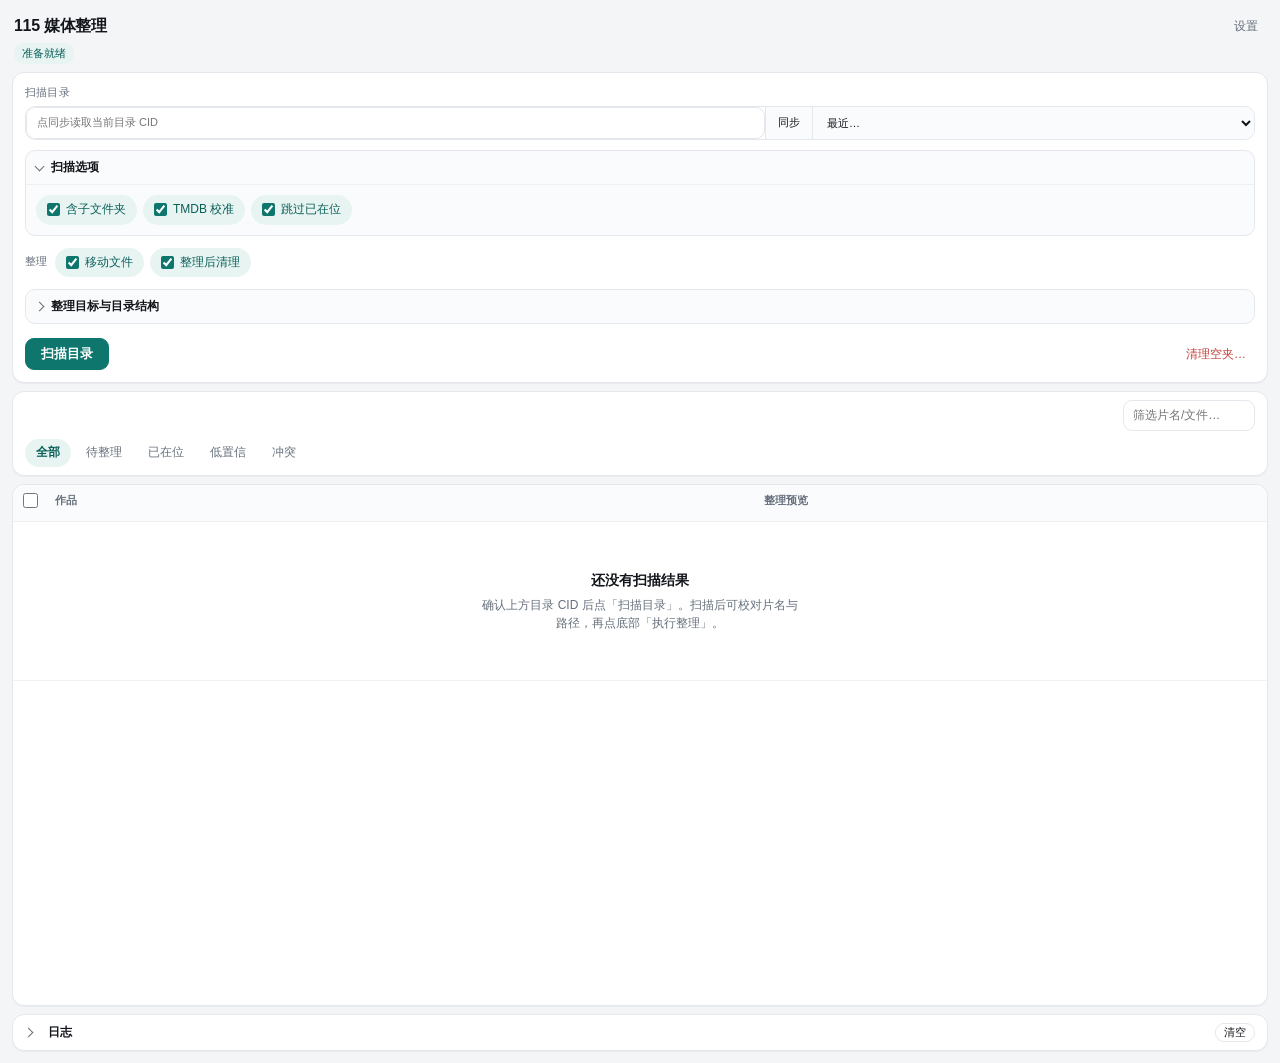
==== commit dc1cdb98: "Ship 0.0.52: progress bar tri-state, view filters, dead code cleanup" ====
--- a/sidepanel/index.html
+++ b/sidepanel/index.html
@@ -44,14 +44,6 @@
             <input id="skipCalibrateOrganized" type="checkbox" checked />
             <span>跳过已在位</span>
           </label>
-          <label class="chip" title="重命名后移动到目标路径">
-            <input id="moveFiles" type="checkbox" checked />
-            <span>移动文件</span>
-          </label>
-          <label class="chip" title="整理完成后删除推广图/广告包等垃圾，并移除无有效视频的文件夹（进回收站）">
-            <input id="cleanEmptyFolders" type="checkbox" checked />
-            <span>整理后清理</span>
-          </label>
         </div>
         <p class="hint meta-hint" id="metaHint" hidden>
           未填 API Key，将用 TMDB 网页搜索 ·
@@ -59,6 +51,18 @@
         </p>
       </div>
     </details>
+
+    <div class="behavior-row" role="group" aria-label="整理行为">
+      <span class="actions-label">整理</span>
+      <label class="chip" title="重命名后移动到目标路径；关闭则只重命名">
+        <input id="moveFiles" type="checkbox" checked />
+        <span>移动文件</span>
+      </label>
+      <label class="chip" title="整理完成后删除推广图/广告包等垃圾，并移除无有效视频的文件夹（进回收站）">
+        <input id="cleanEmptyFolders" type="checkbox" checked />
+        <span>整理后清理</span>
+      </label>
+    </div>
 
     <details class="organize-details" id="organizeBox">
       <summary>整理目标与目录结构</summary>
@@ -93,11 +97,10 @@
     </details>
 
     <div class="actions actions-primary">
-      <button id="btnScan" class="btn primary" type="button">扫描</button>
+      <button id="btnScan" class="btn primary" type="button">扫描目录</button>
       <button id="btnStopScan" class="btn warn" type="button" hidden>停止扫描</button>
-      <button id="btnRun" class="btn danger" type="button" disabled>执行整理</button>
-      <button id="btnStopRun" class="btn warn" type="button" hidden>停止整理</button>
-      <button id="btnClean" class="btn" type="button" title="扫描当前目录：先删推广图/广告包等垃圾，再删无有效视频的子文件夹">清理空夹</button>
+      <span class="actions-spacer"></span>
+      <button id="btnClean" class="btn ghost danger-text" type="button" title="扫描当前目录：先删推广图/广告包等垃圾，再删无有效视频的子文件夹（会先确认）">清理空夹…</button>
     </div>
   </section>
 
@@ -156,14 +159,14 @@
   <section class="summary" id="summary" hidden>
     <div class="summary-row">
       <span id="summaryText"></span>
-      <input id="tableFilter" type="search" placeholder="筛选…  /" autocomplete="off" title="快捷键 /" />
+      <input id="tableFilter" type="search" placeholder="筛选片名/文件…" autocomplete="off" title="快捷键 / 聚焦搜索，Esc 清空" />
     </div>
     <div class="view-filters" id="viewFilters" role="tablist" aria-label="列表筛选">
-      <button type="button" class="view-chip is-active" data-view="all" title="快捷键 1 · 双击勾选可见">全部<span class="view-count" hidden>0</span></button>
-      <button type="button" class="view-chip" data-view="need" title="快捷键 2 · 双击勾选可见">待整理<span class="view-count" hidden>0</span></button>
-      <button type="button" class="view-chip" data-view="done" title="快捷键 3 · 双击勾选可见">已在位<span class="view-count" hidden>0</span></button>
-      <button type="button" class="view-chip" data-view="low" title="快捷键 4 · 双击勾选可见">低置信<span class="view-count" hidden>0</span></button>
-      <button type="button" class="view-chip" data-view="conflict" title="快捷键 5 · 双击勾选可见">冲突<span class="view-count" hidden>0</span></button>
+      <button type="button" class="view-chip is-active" data-view="all" title="快捷键 1 · 双击勾选该视图全部作品">全部<span class="view-count" hidden>0</span></button>
+      <button type="button" class="view-chip" data-view="need" title="快捷键 2 · 双击勾选该视图全部作品">待整理<span class="view-count" hidden>0</span></button>
+      <button type="button" class="view-chip" data-view="done" title="快捷键 3 · 双击勾选该视图全部作品">已在位<span class="view-count" hidden>0</span></button>
+      <button type="button" class="view-chip" data-view="low" title="快捷键 4 · 双击勾选该视图全部作品">低置信<span class="view-count" hidden>0</span></button>
+      <button type="button" class="view-chip" data-view="conflict" title="快捷键 5 · 双击勾选该视图全部作品">冲突<span class="view-count" hidden>0</span></button>
     </div>
   </section>
 
@@ -171,7 +174,7 @@
     <table>
       <thead>
         <tr>
-          <th class="col-check"></th>
+          <th class="col-check"><input id="checkAllVisible" type="checkbox" aria-label="勾选当前筛选下可见的作品" title="勾选当前筛选/视图下可见的作品" /></th>
           <th class="col-work">作品</th>
           <th class="col-plan">整理预览</th>
         </tr>
@@ -180,17 +183,27 @@
         <tr class="empty"><td colspan="3">
           <div class="empty-state">
             <strong>还没有扫描结果</strong>
-            <p>确认上方目录 CID 后点「扫描」。可先展开「整理目标」选择输出结构。</p>
+            <p>确认上方目录 CID 后点「扫描目录」。扫描后可校对片名与路径，再点底部「执行整理」。</p>
           </div>
         </td></tr>
       </tbody>
     </table>
   </section>
 
-  <section class="progress" id="progress" hidden>
-    <div class="bar"><div class="bar-fill" id="barFill"></div></div>
-    <p id="progressText">0 / 0</p>
-  </section>
+  <div class="action-dock">
+    <section class="progress" id="progress" hidden>
+      <div class="bar" id="progressBar"><div class="bar-fill" id="barFill"></div></div>
+      <div class="progress-meta">
+        <p id="progressText">准备中…</p>
+        <span class="progress-pct" id="progressPct">0%</span>
+      </div>
+    </section>
+    <div class="action-bar" id="actionBar" hidden>
+      <span class="action-summary" id="actionBarSummary">已选 0 项</span>
+      <button id="btnRun" class="btn primary" type="button" disabled>执行整理</button>
+      <button id="btnStopRun" class="btn warn" type="button" hidden>停止整理</button>
+    </div>
+  </div>
 
   <details class="log panel">
     <summary class="log-head">
--- a/sidepanel/style.css
+++ b/sidepanel/style.css
@@ -91,6 +91,22 @@
   letter-spacing: 0.01em;
 }
 
+body.is-busy .status-pill::before {
+  content: "";
+  width: 8px;
+  height: 8px;
+  margin-right: 6px;
+  flex: 0 0 auto;
+  border: 2px solid currentColor;
+  border-top-color: transparent;
+  border-radius: 50%;
+  animation: status-spin 0.8s linear infinite;
+}
+
+@keyframes status-spin {
+  to { transform: rotate(360deg); }
+}
+
 .link {
   color: var(--muted);
   text-decoration: none;
@@ -427,6 +443,27 @@
   gap: 8px;
 }
 
+.actions-spacer {
+  flex: 1 1 auto;
+}
+
+.behavior-row {
+  display: flex;
+  flex-wrap: wrap;
+  align-items: center;
+  gap: 6px;
+  padding: 2px 0;
+}
+
+.btn.ghost.danger-text {
+  color: var(--danger);
+}
+
+.btn.ghost.danger-text:hover:not(:disabled) {
+  background: #fdecea;
+  color: var(--danger-hover);
+}
+
 .actions-primary .btn.primary,
 .actions-primary .btn.danger {
   min-width: 84px;
@@ -629,6 +666,64 @@
   display: none !important;
 }
 
+body.has-results {
+  padding-bottom: 80px;
+}
+
+/* Busy or showing the progress card → leave room for the dock */
+body.is-busy,
+body.has-results.has-progress {
+  padding-bottom: 122px;
+}
+
+/* ---------- Action dock ---------- */
+
+.action-dock {
+  position: fixed;
+  left: 12px;
+  right: 12px;
+  bottom: 12px;
+  z-index: 6;
+  display: grid;
+  gap: 6px;
+}
+
+.action-dock .progress {
+  position: static;
+  z-index: auto;
+}
+
+.action-bar {
+  display: flex;
+  align-items: center;
+  gap: 8px;
+  padding: 8px 10px;
+  border: 1px solid var(--line);
+  border-radius: 12px;
+  background: rgba(255, 255, 255, 0.96);
+  box-shadow: 0 8px 24px rgba(18, 21, 26, 0.14);
+  backdrop-filter: blur(8px);
+}
+
+.action-bar[hidden] {
+  display: none !important;
+}
+
+.action-summary {
+  flex: 1;
+  min-width: 0;
+  color: var(--muted);
+  font-size: 11px;
+  font-variant-numeric: tabular-nums;
+  white-space: nowrap;
+  overflow: hidden;
+  text-overflow: ellipsis;
+}
+
+#btnRun {
+  min-width: 88px;
+}
+
 /* ---------- Table ---------- */
 
 .table-wrap {
@@ -669,6 +764,33 @@
   padding-left: 10px;
   padding-right: 0;
   vertical-align: middle;
+}
+
+#checkAllVisible {
+  width: 15px;
+  height: 15px;
+  margin: 0;
+  cursor: pointer;
+  accent-color: var(--primary);
+}
+
+td.col-check input[type="checkbox"] {
+  width: 15px;
+  height: 15px;
+  margin: 0;
+  cursor: pointer;
+  accent-color: var(--primary);
+}
+
+/* 已在位 → 不可再勾选 */
+td.col-check input[type="checkbox"]:disabled {
+  cursor: not-allowed;
+  opacity: 0.45;
+}
+
+#checkAllVisible:disabled {
+  cursor: not-allowed;
+  opacity: 0.4;
 }
 .col-work { width: 58%; overflow: hidden; }
 .col-plan { width: 42%; overflow: hidden; }
@@ -786,6 +908,12 @@
   text-overflow: ellipsis;
   white-space: nowrap;
 }
+.calib-hint {
+  margin-left: 4px;
+  color: var(--muted);
+  opacity: .85;
+  font-size: 10px;
+}
 .group-head.is-done,
 .group-child.is-done {
   background: #f3f8f5;
@@ -793,6 +921,13 @@
 .group-head.is-low,
 .group-child.is-low {
   background: #fff8ee;
+}
+.group-child:hover {
+  background: #f7faf9;
+}
+.group-head:has(> td.col-check input:checked),
+.group-child:has(> td.col-check input:checked) {
+  background: #eef7f5;
 }
 .group-head.is-dup,
 .group-child.is-dup {
@@ -1023,9 +1158,19 @@
 
 /* ---------- Progress / log ---------- */
 
-.progress { padding: 8px 12px; }
+.progress {
+  display: grid;
+  gap: 6px;
+  padding: 8px 12px;
+}
+
+/* display:grid above would win over the UA [hidden] rule */
+.progress[hidden] {
+  display: none !important;
+}
 
 .progress .bar {
+  position: relative;
   height: 5px;
   background: var(--line-soft);
   border-radius: 999px;
@@ -1036,13 +1181,45 @@
   height: 100%;
   width: 0%;
   background: var(--primary);
-  transition: width 0.2s ease;
+  border-radius: inherit;
+  transition: width 0.25s ease;
+}
+
+/* Unknown-total phase (tree scan): a moving segment instead of a fake 100% */
+.progress .bar.is-indeterminate .bar-fill {
+  width: 38% !important;
+  transition: none;
+  animation: bar-slide 1.15s ease-in-out infinite;
+}
+
+@keyframes bar-slide {
+  0% { transform: translateX(-110%); }
+  100% { transform: translateX(270%); }
+}
+
+.progress-meta {
+  display: flex;
+  align-items: baseline;
+  gap: 8px;
 }
 
 #progressText {
-  margin: 6px 0 0;
-  color: var(--muted);
-  font-size: 11px;
+  margin: 0;
+  flex: 1 1 auto;
+  min-width: 0;
+  color: var(--muted);
+  font-size: 11px;
+  white-space: nowrap;
+  overflow: hidden;
+  text-overflow: ellipsis;
+}
+
+.progress-pct {
+  flex: 0 0 auto;
+  color: var(--primary-hover);
+  font-size: 11px;
+  font-weight: 600;
+  font-variant-numeric: tabular-nums;
 }
 
 .log {
@@ -1258,5 +1435,6 @@
 @media (prefers-reduced-motion: reduce) {
   *, *::before, *::after {
     transition: none !important;
+    animation: none !important;
   }
 }
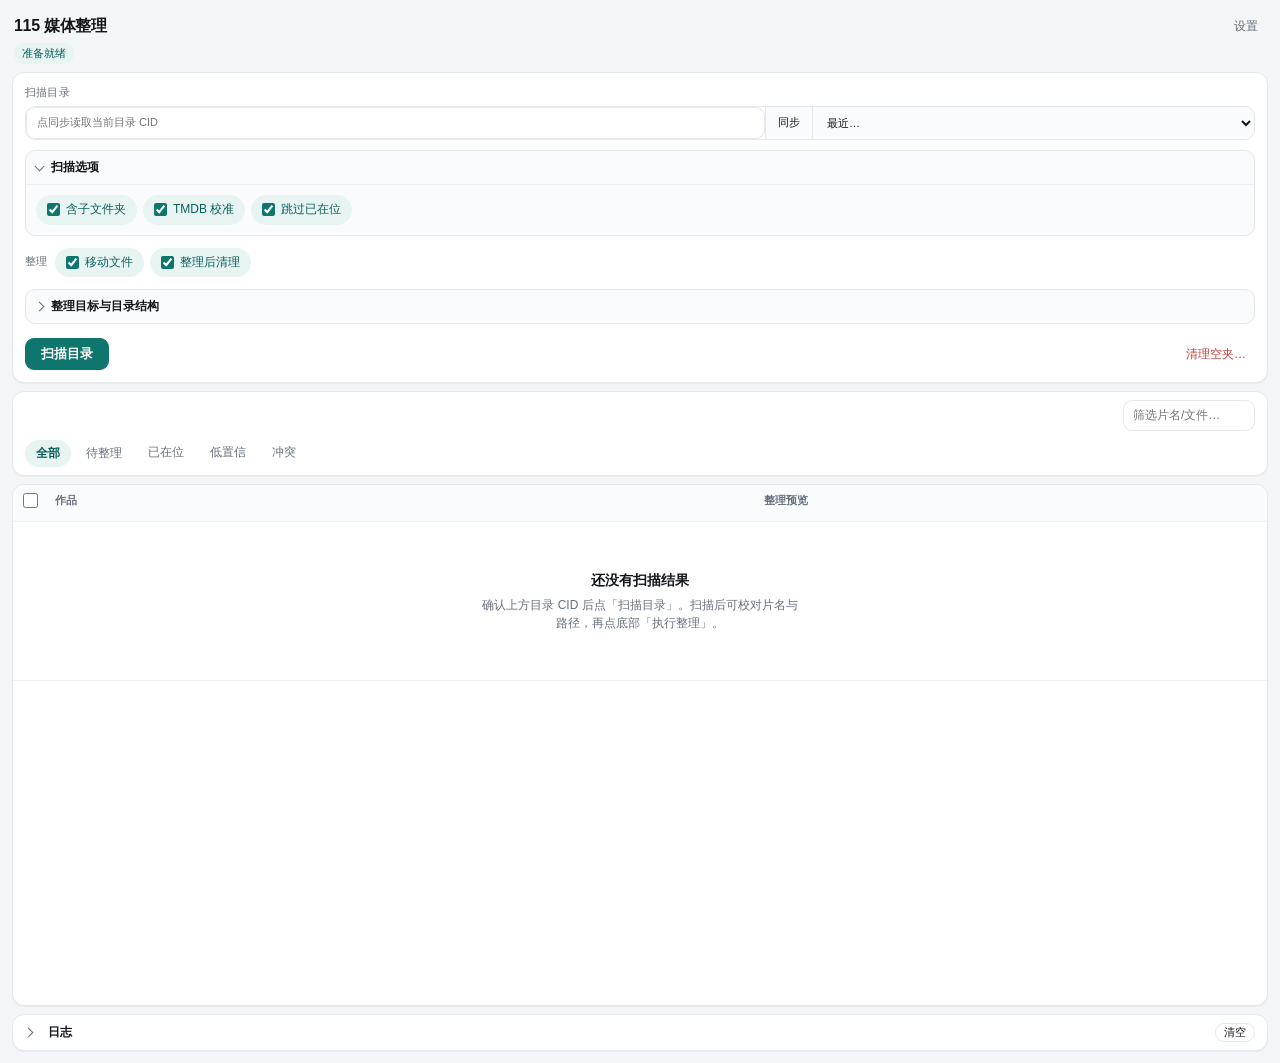
==== commit 46daacb4: "0.0.56：GitHub 版本检查提醒（update.json + 侧边栏提示条 + 设置页手动检查）" ====
--- a/sidepanel/index.html
+++ b/sidepanel/index.html
@@ -14,6 +14,13 @@
     </div>
     <a class="link" href="../options/index.html" target="_blank">设置</a>
   </header>
+
+  <div class="update-banner" id="updateBanner" hidden role="status">
+    <span class="update-banner-text" id="updateBannerText"></span>
+    <span class="update-banner-notes" id="updateBannerNotes" hidden></span>
+    <a class="link" id="updateBannerLink" target="_blank" rel="noopener">下载</a>
+    <button class="btn ghost update-banner-close" id="updateBannerClose" type="button" title="忽略此版本">✕</button>
+  </div>
 
   <section class="panel scan-panel">
     <label class="field cid-field">
--- a/sidepanel/style.css
+++ b/sidepanel/style.css
@@ -311,6 +311,46 @@
 
 .meta-hint { color: var(--warn); }
 
+/* ---------- Update banner ---------- */
+
+.update-banner {
+  display: flex;
+  align-items: baseline;
+  flex-wrap: wrap;
+  gap: 4px 10px;
+  margin: 0 0 10px;
+  padding: 8px 10px;
+  border: 1px solid #f0d8a8;
+  border-radius: var(--radius);
+  background: #fdf6e3;
+  color: var(--warn);
+  font-size: 12px;
+  line-height: 1.4;
+}
+
+.update-banner[hidden] { display: none; }
+
+.update-banner-text { font-weight: 600; }
+
+.update-banner-notes {
+  color: var(--muted);
+  flex: 1 1 100%;
+  white-space: pre-line;
+}
+
+.update-banner-notes[hidden] { display: none; }
+
+.update-banner-close {
+  flex-shrink: 0;
+  align-self: center;
+  color: var(--warn);
+}
+
+.update-banner-close:hover:not(:disabled) {
+  background: rgba(154, 112, 0, 0.1);
+  color: var(--warn);
+}
+
 .hint-link {
   color: inherit;
   font-weight: 600;
@@ -1050,6 +1090,9 @@
   background: #fdecea;
   color: var(--danger);
 }
+/* display:inline-block above would win over the UA [hidden] rule */
+.tag-warn[hidden],
+.collide-flag[hidden] { display: none; }
 .tag-done {
   background: #e6f4ec;
   color: var(--ok);
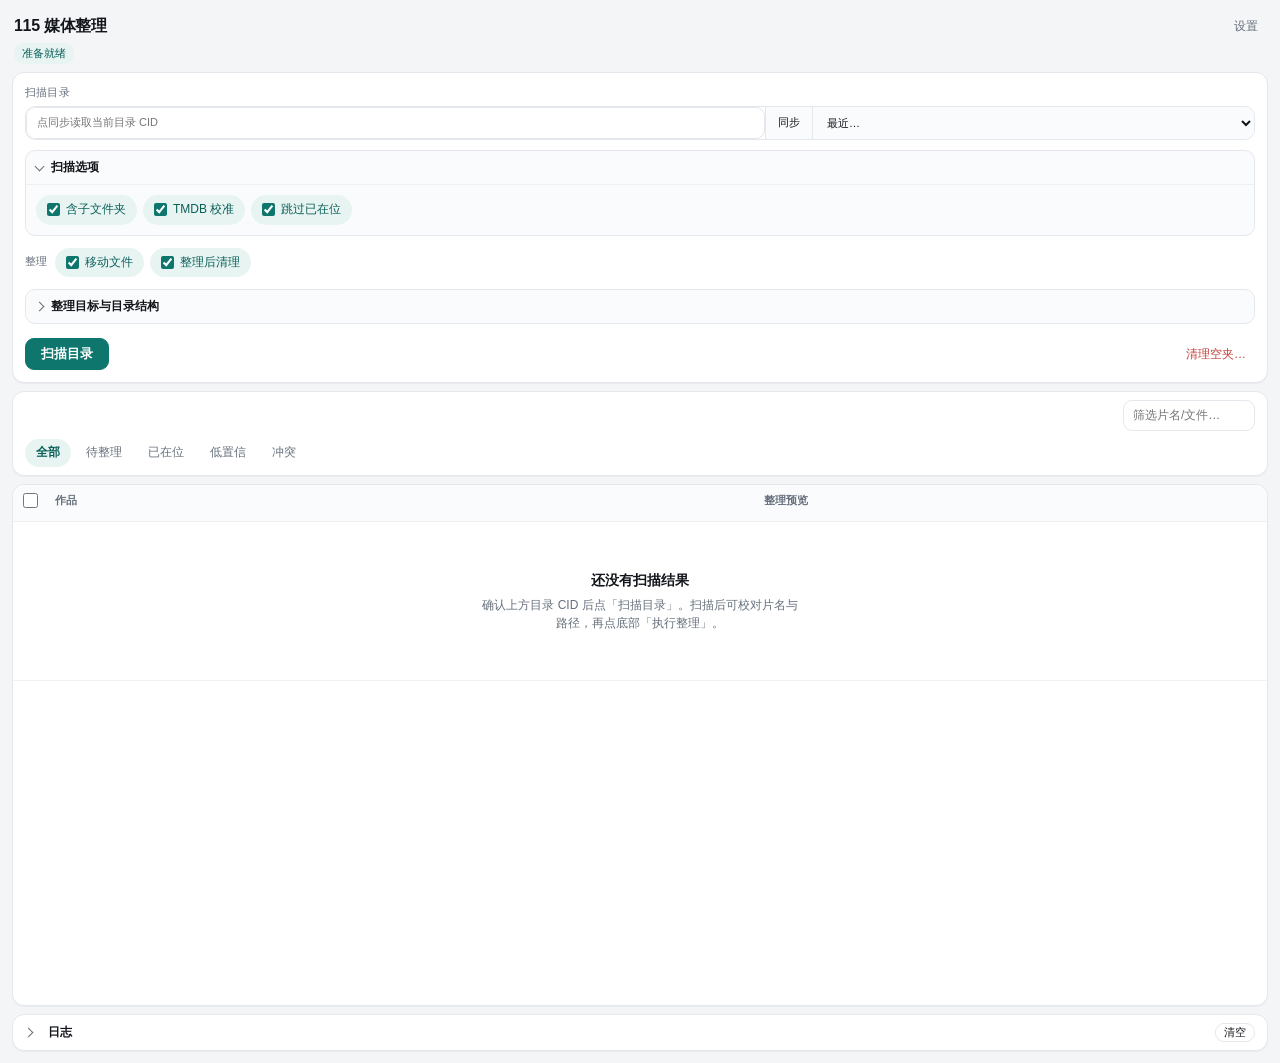
==== commit 647947ac: "0.0.58：点击版本号手动检查更新；窗口重新可见时自动复查" ====
--- a/sidepanel/index.html
+++ b/sidepanel/index.html
@@ -9,7 +9,7 @@
 <body>
   <header class="header">
     <div class="header-main">
-      <h1>115 媒体整理 <span class="ver" id="appVersion"></span></h1>
+      <h1>115 媒体整理 <span class="ver" id="appVersion" role="button" tabindex="0" title="点击检查更新"></span></h1>
       <p class="status-pill" id="statusLine">准备就绪</p>
     </div>
     <a class="link" href="../options/index.html" target="_blank">设置</a>
--- a/sidepanel/style.css
+++ b/sidepanel/style.css
@@ -75,6 +75,16 @@
   color: var(--muted);
   letter-spacing: 0;
   font-variant-numeric: tabular-nums;
+  cursor: pointer;
+  border-radius: 6px;
+  padding: 1px 4px;
+}
+
+.header .ver:hover,
+.header .ver:focus-visible {
+  color: var(--text);
+  background: var(--line-soft);
+  outline: none;
 }
 
 .status-pill {
